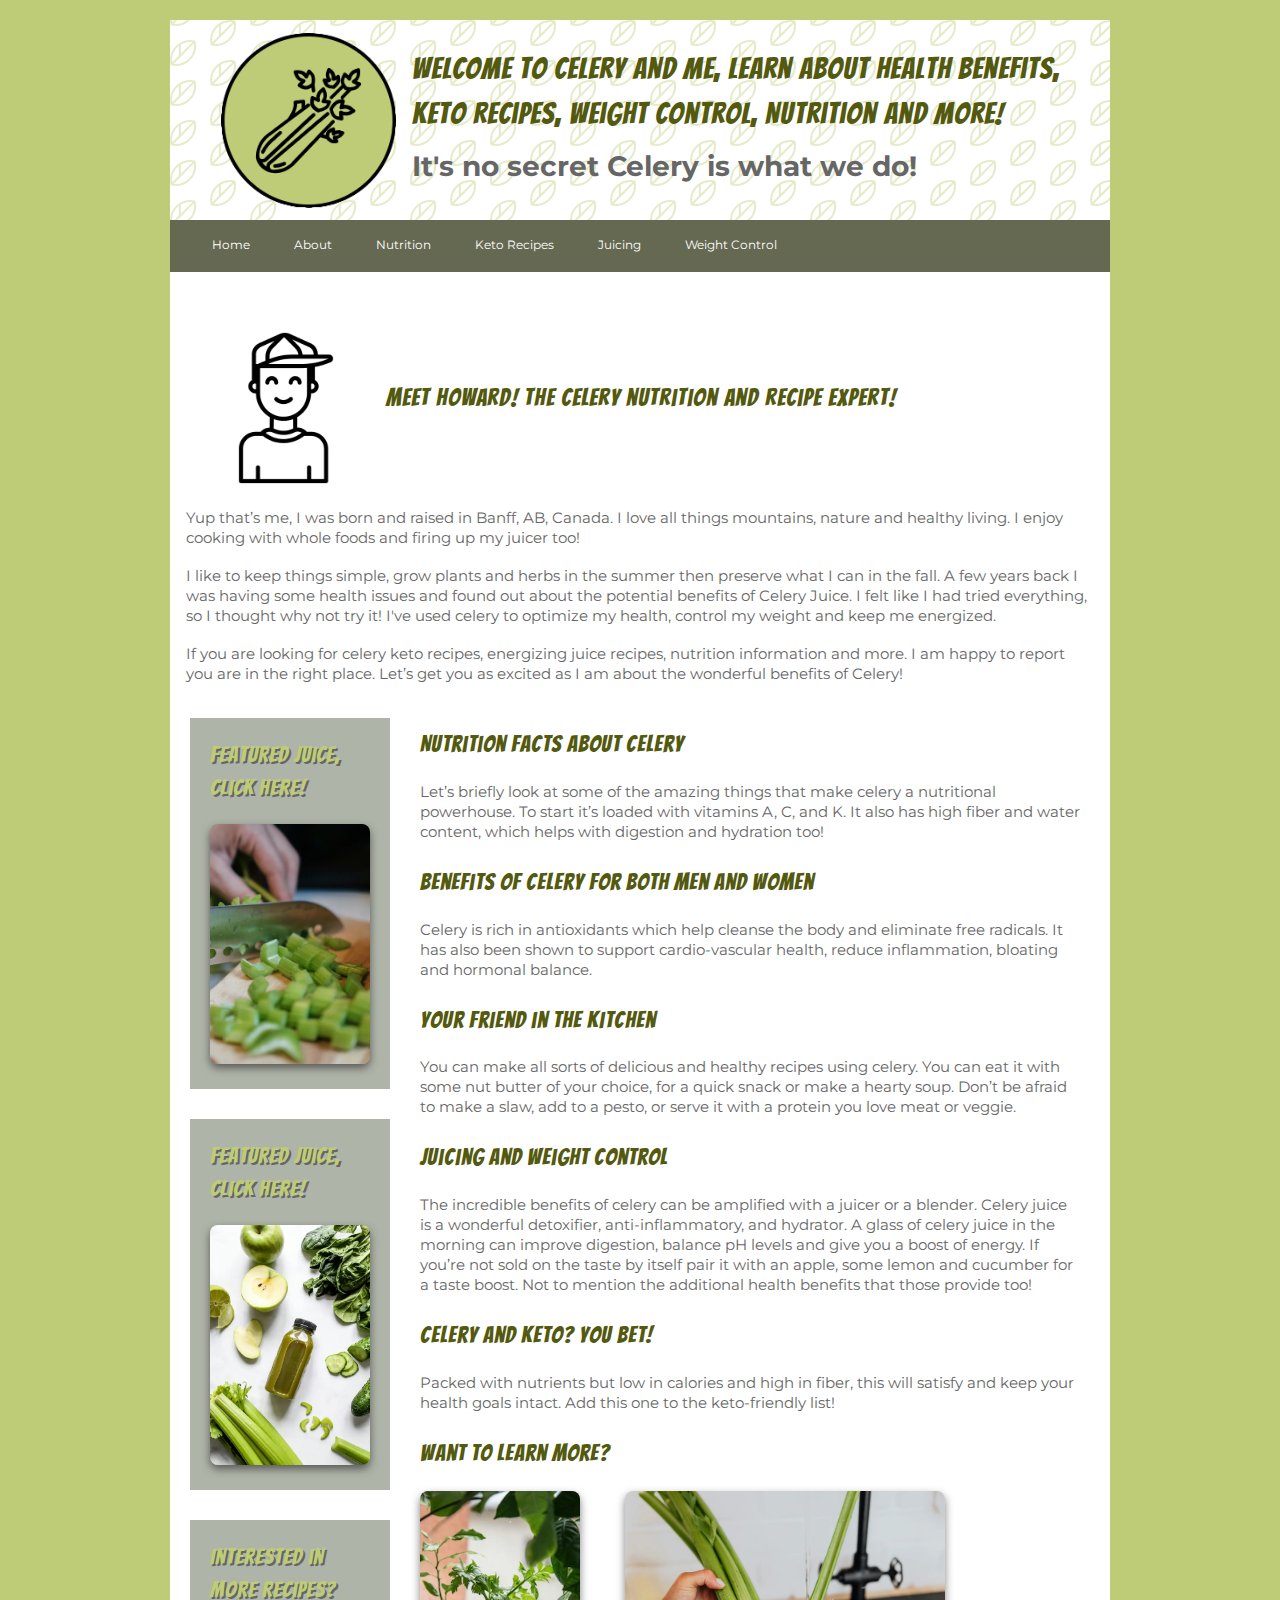
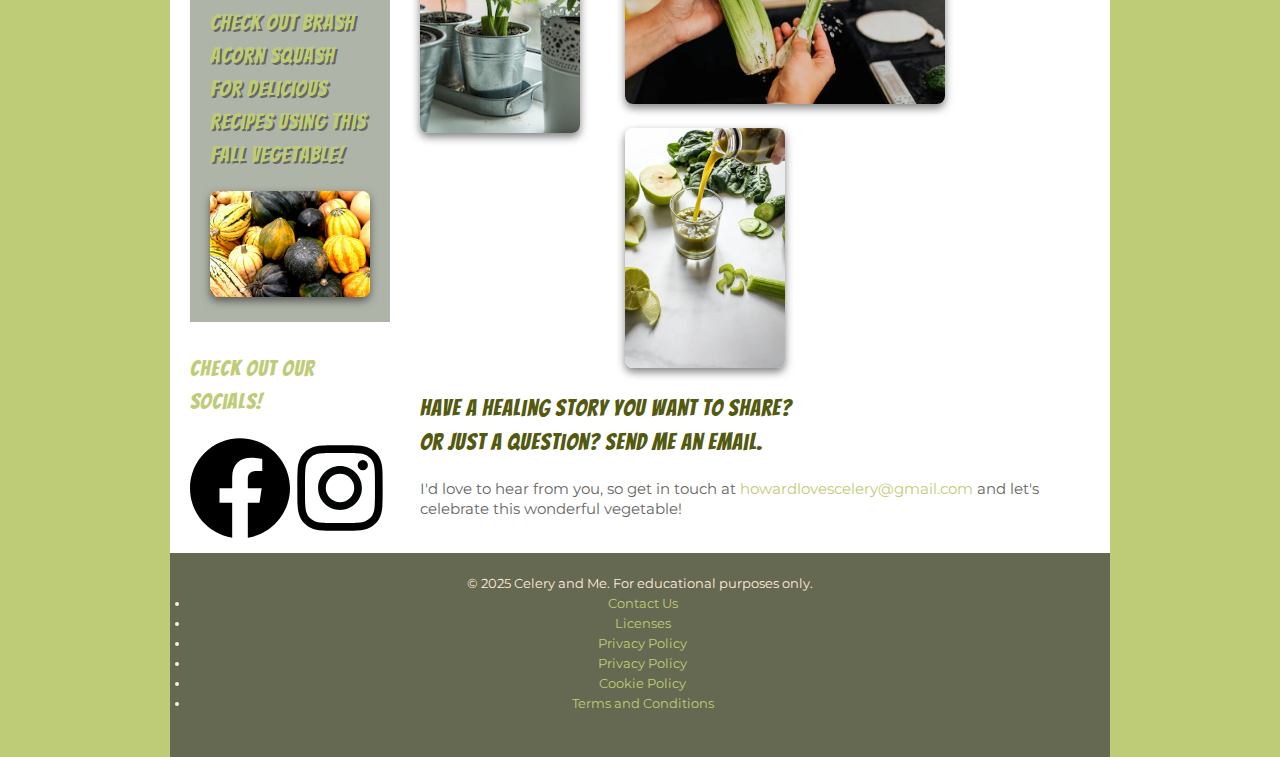
==== index.html @ c222b0a4 "updated privacy, cookie and terms policies" ====
<!DOCTYPE html>
<html lang="en">
  <head>
    <meta charset="UTF-8">
    <meta name="viewport" content="width=device-width, initial-scale=1.0">
    <title>Celery and Me - Health Benefits, Keto Recipes, Weight Control, Nutritition and More</title>
    <!-- link to google search console verfication -->
    <meta name="google-site-verification" content="mLvdOTlqbruNmVjnmUPWeZPAK6n_Gsz3cNcRURx8tkw">
    <!-- google analytics  -->
    <!-- Google tag (gtag.js) -->
    <script async src="https://www.googletagmanager.com/gtag/js?id=G-TY1NNZBSHY"></script>
    <script>
      window.dataLayer = window.dataLayer || [];
      function gtag(){dataLayer.push(arguments);}
      gtag('js', new Date());

      gtag('config', 'G-TY1NNZBSHY');
    </script>
    <!-- meta name description -->
    <meta name="description" content="This fun website is about all things celery, keto, weight control, food recipes, juice recipes and healing blog style stories. Time to be excited about celery and this beneficial vegetable.">
    <!-- meta name keywords -->
    <meta name="keywords" content="celery, keto, nutrition, men health, women health, weight, body, active, juicing, healthy, natural, exercise, local, fresh, healing, vegetable">
    <!-- link style sheets -->
    <link rel="stylesheet" href="css/styles.css" type="text/css" media="screen">
    <link rel="stylesheet" type="text/css" href="css/print.css" media="print">
    <!--[if IE]><script src="http://html5shiv.googlecode.com/svn/trunk/html5.js"></script><![endif]-->
    <link href='https://fonts.googleapis.com/css?family=Bangers' rel='stylesheet' type='text/css'>
    <link href='https://fonts.googleapis.com/css?family=Montserrat' rel='stylesheet' type='text/css'>
    
  </head>
  <body>
    <!-- #wrapper -->
    <div id="wrapper">
      <!-- header -->
      <header> 
        <img src="images/celery-and-me-logo.png" alt="a bunched stalk of celery graphic">
        <div>
          <h1>Welcome to Celery and Me, learn about Health Benefits, <br>Keto Recipes, Weight Control, Nutrition and More!</h1>
          <!-- catch phrase -->
          <p class="catch-phrase"><strong>It's no secret Celery is what we do!</strong></p>
        </div>
      </header>
      <!-- end of header -->
      <!-- top nav -->
      <nav>
        <div class="menu">
          <ul>
            <li><a href="#">Home</a></li>
            <li><a href="#">About</a></li>
            <li><a href="#">Nutrition</a></li>
            <li><a href="#">Keto Recipes</a></li>
            <li><a href="#">Juicing</a></li>
            <li><a href="#">Weight Control</a></li>
          </ul>
        </div>
      </nav>
      <!-- end of top nav -->
      <!-- #main content and sidebar area -->
      <section id="main">
        <div class="about-me flex-container">
          <img src="images/who-is-howard.png" alt="a-cartoon-sketch-of-our-nature-loving-website-owner" width="200">
          <h3 class="howard-font">Meet Howard! The celery nutrition and recipe expert!</h3>
          <p>Yup that’s me, I was born and raised in Banff, AB, Canada. I love all things mountains, nature and healthy living. I enjoy cooking with whole foods and firing up my juicer too!</p>
          <p>I like to keep things simple, grow plants and herbs in the summer then preserve what I can in the fall. A few years back I was having some health issues and found out about the potential benefits of Celery Juice. I felt like I had tried everything, so I thought why not try it! I've used celery to optimize my health, control my weight and keep me energized.</p>
          <p>If you are looking for celery keto recipes, energizing juice recipes, nutrition information and more. I am happy to report you are in the right place. Let’s get you as excited as I am about the wonderful benefits of Celery!</p>
        </div>
        <!-- sidebar -->
        <aside id="sidebar">
          <div class="asidebox">
            <h3 class="featured">Featured Juice, Click Here!</h3>
            <img src="images/chopping-celery-with-chef-knife.webp" alt="celery being chopped for a cooking or juicing recipe" width="160">
          </div>
          <div class="asidebox">
            <h3 class="featured">Featured Juice, Click Here!</h3>
            <img src="images/fresh-juicing-bottle.webp" alt="a-fresh-healthy-nutritous-green-juice" width="160">
          </div>
          <div class="asidebox">
            <h3 class="featured">Interested in more recipes?<a href="https://acorn-squash-recipes.netlify.app/">Check out brash acorn squash for delicious recipes using this fall vegetable!</a></h3>
            <img src="images/brash-acorn-squash.webp" alt="a-fresh-healthy-nutritous-green-juice" width="160">
          </div>
          <div class="socials">
            <h3>Check out our Socials!</h3>
            <div class="flex-socials">
              <!-- facebook icon -->
              <a href="https://www.facebook.com/profile.php?id=61573640430363">
                <svg viewBox="0 0 512 512" xml:space="preserve" xmlns="http://www.w3.org/2000/svg" fill-rule="evenodd" clip-rule="evenodd" stroke-linejoin="round" stroke-miterlimit="2"><path d="M512 257.56c0-141.39-114.61-256-256-256S0 116.17 0 257.56c0 127.77 93.62 233.68 216 252.89v-178.9h-65v-74h65v-56.4c0-64.15 38.22-99.6 96.7-99.6 28 0 57.3 5 57.3 5v63h-32.28c-31.8 0-41.72 19.74-41.72 39.98v48.03h71l-11.35 74H296v178.89c122.39-19.21 216-125.12 216-252.9" fill-rule="nonzero"/></svg>
              </a>
              <!-- instagram icon -->
              <a href="https://www.instagram.com/celery_and_me/">
                <svg xmlns="http://www.w3.org/2000/svg" xml:space="preserve" fill-rule="evenodd" stroke-linejoin="round" stroke-miterlimit="2" clip-rule="evenodd" viewBox="0 0 600 600"><g fill-rule="nonzero"><path d="M300 44c-69.53 0-78.25.3-105.55 1.55-27.25 1.24-45.85 5.57-62.14 11.89-16.83 6.54-31.1 15.3-45.35 29.53s-22.98 28.51-29.52 45.34c-6.33 16.3-10.67 34.9-11.9 62.14C44.3 221.75 44 230.47 44 300s.3 78.25 1.54 105.55c1.24 27.25 5.57 45.85 11.9 62.14 6.54 16.83 15.3 31.1 29.52 45.35s28.52 22.98 45.35 29.52c16.29 6.33 34.9 10.67 62.14 11.9C221.75 555.7 230.47 556 300 556s78.25-.3 105.55-1.54c27.24-1.24 45.85-5.57 62.14-11.9 16.83-6.54 31.1-15.3 45.34-29.52s22.99-28.52 29.53-45.35c6.32-16.29 10.65-34.9 11.9-62.14C555.7 378.25 556 369.53 556 300s-.3-78.25-1.54-105.55c-1.25-27.24-5.58-45.85-11.9-62.14-6.54-16.83-15.3-31.1-29.53-45.34s-28.51-22.99-45.34-29.51c-16.3-6.35-34.9-10.7-62.14-11.92C378.25 44.3 369.53 44 300 44m0 46.14c68.36 0 76.45.25 103.45 1.48 24.95 1.14 38.51 5.3 47.53 8.81 11.94 4.65 20.48 10.2 29.43 19.16 8.97 8.95 14.51 17.48 19.16 29.43 3.5 9.02 7.67 22.58 8.8 47.53 1.24 27 1.5 35.1 1.5 103.45s-.26 76.45-1.5 103.45c-1.13 24.96-5.3 38.51-8.8 47.53-4.65 11.95-10.2 20.48-19.16 29.44-8.95 8.96-17.48 14.5-29.43 19.15-9.02 3.5-22.58 7.67-47.53 8.81-27 1.23-35.1 1.5-103.45 1.5s-76.46-.27-103.45-1.5c-24.96-1.14-38.51-5.3-47.54-8.8-11.94-4.65-20.47-10.2-29.43-19.16s-14.5-17.48-19.15-29.44c-3.5-9.02-7.67-22.57-8.81-47.53-1.23-27-1.5-35.09-1.5-103.45s.27-76.45 1.5-103.45c1.14-24.95 5.3-38.51 8.8-47.53 4.65-11.94 10.2-20.48 19.16-29.43 8.96-8.97 17.48-14.51 29.44-19.16 9.02-3.5 22.57-7.67 47.53-8.8 27-1.24 35.09-1.5 103.45-1.5"/><path fill="#030404" d="M300 385.33a85.33 85.33 0 1 1 0-170.66 85.33 85.33 0 0 1 0 170.66m0-216.78c-72.6 0-131.46 58.84-131.46 131.45S227.4 431.46 300 431.46 431.47 372.6 431.47 300s-58.85-131.45-131.46-131.45m167.37-5.2a30.72 30.72 0 1 1-61.44 0 30.72 30.72 0 0 1 61.44 0"/></g></svg>
              </a>
            </div>
            
          </div>
        </aside>
        <!-- end of sidebar1 -->
        <!-- #content -->
        <section id="content">
          <!-- <h1>Welcome to Celery and Me, learn about Health Benefits, Keto Recipes, Weight Control, Nutritition and More!</h1> -->
          <article>
            <h2>Nutrition Facts About Celery </h2>
            <p>Let’s briefly look at some of the amazing things that make celery a nutritional powerhouse. To start it’s loaded with vitamins A, C, and K. It also has high fiber and water content, which helps with digestion and hydration too!</p>
          </article>
          <article>
            <h2>Benefits of Celery for both Men and Women</h2>
            <p>Celery is rich in antioxidants which help cleanse the body and eliminate free radicals. It has also been shown to support cardio-vascular health, reduce inflammation, bloating and hormonal balance.</p>
          </article>
          <article>
            <h2>Your Friend in The Kitchen</h2>
            <p>You can make all sorts of delicious and healthy recipes using celery. You can eat it with some nut butter of your choice, for a quick snack or make a hearty soup. Don’t be afraid to make a slaw, add to a pesto, or serve it with a protein you love meat or veggie.</p>
          </article>
          <article>
            <h2>Juicing and Weight Control</h2>
            <p>The incredible benefits of celery can be amplified with a juicer or a blender. Celery juice is a wonderful detoxifier, anti-inflammatory, and hydrator. A glass of celery juice in the morning can improve digestion, balance pH levels and give you a boost of energy. If you’re not sold on the taste by itself pair it with an apple, some lemon and cucumber for a taste boost. Not to mention the additional health benefits that those provide too!</p>
          </article>
          <article>
            <h2>Celery and Keto? You bet!</h2>
            <p>Packed with nutrients but low in calories and high in fiber, this will satisfy and keep your health goals intact. Add this one to the keto-friendly list!</p>
          </article>
          <article>
          <h2>Want to learn more?</h2>
            <div class="picture-container">
              <a href="#">
              <img src="images/celery-growing-silver-pot-resized.webp" alt="a-small-celery-stalk-growing-from-a-silver-pot" class="smallbutton" width="160">
              </a>
              <a href="#">
              <img src="images/water-washing-celery-stalks.webp" alt="a-fresh-celery-stalk-being-washed-under-water" class="smallbutton" width="320">
              </a>
              <a href="#">
              <img src="images/pouring-green-glass-juice.webp" alt="a-delicious-nutritive-juice-from-a-juicer-or-blender" class="smallbuttonlast" width="160">
            </a>
            </div>
          </article>
          <article>
          <h2>Have a healing story you want to share? <br> Or just a question? Send me an email.</h2>
          <p>I'd love to hear from you, so get in touch at <a href="mailto:howardlovescelery@gmail.com">howardlovescelery@gmail.com</a> and let's celebrate this wonderful vegetable!
          </article>
        </section>
        <!-- end of #content --> 
      </section>
      <!-- end of #main content and sidebar-->
      <!-- footer -->
      <footer>
        <section id="footer-area">
          &copy; 2025 Celery and Me. For educational purposes only.
          <ul>
            <li><a href="mailto:howardlovescelery@gmail.com">Contact Us</a></li>
            <li><a href="#">Licenses</a></li>
            <li><a href="https://www.iubenda.com/privacy-policy/27221698" class="iubenda-white iubenda-noiframe iubenda-embed iubenda-noiframe " title="Privacy Policy ">Privacy Policy</a><script type="text/javascript">(function (w,d) {var loader = function () {var s = d.createElement("script"), tag = d.getElementsByTagName("script")[0]; s.src="https://cdn.iubenda.com/iubenda.js"; tag.parentNode.insertBefore(s,tag);}; if(w.addEventListener){w.addEventListener("load", loader, false);}else if(w.attachEvent){w.attachEvent("onload", loader);}else{w.onload = loader;}})(window, document);</script></li>
            <li><a href="https://www.iubenda.com/privacy-policy/27221698" class="iubenda-white iubenda-noiframe iubenda-embed iubenda-noiframe " title="Privacy Policy ">Privacy Policy</a><script type="text/javascript">(function (w,d) {var loader = function () {var s = d.createElement("script"), tag = d.getElementsByTagName("script")[0]; s.src="https://cdn.iubenda.com/iubenda.js"; tag.parentNode.insertBefore(s,tag);}; if(w.addEventListener){w.addEventListener("load", loader, false);}else if(w.attachEvent){w.attachEvent("onload", loader);}else{w.onload = loader;}})(window, document);</script></li>
            <li><a href="https://www.iubenda.com/privacy-policy/27221698/cookie-policy" class="iubenda-white iubenda-noiframe iubenda-embed iubenda-noiframe " title="Cookie Policy ">Cookie Policy</a><script type="text/javascript">(function (w,d) {var loader = function () {var s = d.createElement("script"), tag = d.getElementsByTagName("script")[0]; s.src="https://cdn.iubenda.com/iubenda.js"; tag.parentNode.insertBefore(s,tag);}; if(w.addEventListener){w.addEventListener("load", loader, false);}else if(w.attachEvent){w.attachEvent("onload", loader);}else{w.onload = loader;}})(window, document);</script></li>
            <li><a href="https://www.iubenda.com/terms-and-conditions/27221698" class="iubenda-white iubenda-noiframe iubenda-embed iubenda-noiframe " title="Terms and Conditions ">Terms and Conditions</a><script type="text/javascript">(function (w,d) {var loader = function () {var s = d.createElement("script"), tag = d.getElementsByTagName("script")[0]; s.src="https://cdn.iubenda.com/iubenda.js"; tag.parentNode.insertBefore(s,tag);}; if(w.addEventListener){w.addEventListener("load", loader, false);}else if(w.attachEvent){w.attachEvent("onload", loader);}else{w.onload = loader;}})(window, document);</script></li>
          </ul>
        </section>

      </footer>
      <!-- end of footer-area --> 
    </div>
    <!-- #wrapper --> 
  </body>
</html>
---- css/styles.css ----
/* Created by http://freehtml5templates.com */

/* CSS HEX */

:root {
	--seasalt: #F8F9FAff;
	--ebony: #666951ff;
	--dark-moss-green: #53590Eff;
	--citron: #BFCC77ff;
	--ash-gray: #AFB4A9ff;
}

/* reset */
* {
margin: 0;
padding: 0;
}

/* render html5 elements as block */
header, footer, section, aside, nav, article {
display: block;
}

body {
line-height: 1;
/* background: #c1d6cc url(images/celery-background.webp) fixed bottom center no-repeat; */
background-color: var(--citron);
font-family: 'Montserrat', sans-serif;
color: #666;
font-size: 15px;
line-height: 20px;
}
	
/* layout */

#wrapper {
max-width: 940px;
margin: 0 auto;
margin-top: 20px;
}

.flex-container {
	display: flex;
	flex-flow: wrap;
	align-items: center;
	padding: 1rem;
}

nav {
width: 940px;
height: 52px;
margin: 0 auto;
background: var(--ebony);
}

header {
width: 940px;
height: 200px;
margin: 0 auto;
/* background: #fff url(images/headerimg.jpg) no-repeat left top; */
background-color: #ffffff;
background-image: url("data:image/svg+xml,%3Csvg xmlns='http://www.w3.org/2000/svg' viewBox='0 0 80 40' width='80' height='40'%3E%3Cpath fill='%23bfcc77' fill-opacity='0.4' d='M0 40a19.96 19.96 0 0 1 5.9-14.11 20.17 20.17 0 0 1 19.44-5.2A20 20 0 0 1 20.2 40H0zM65.32.75A20.02 20.02 0 0 1 40.8 25.26 20.02 20.02 0 0 1 65.32.76zM.07 0h20.1l-.08.07A20.02 20.02 0 0 1 .75 5.25 20.08 20.08 0 0 1 .07 0zm1.94 40h2.53l4.26-4.24v-9.78A17.96 17.96 0 0 0 2 40zm5.38 0h9.8a17.98 17.98 0 0 0 6.67-16.42L7.4 40zm3.43-15.42v9.17l11.62-11.59c-3.97-.5-8.08.3-11.62 2.42zm32.86-.78A18 18 0 0 0 63.85 3.63L43.68 23.8zm7.2-19.17v9.15L62.43 2.22c-3.96-.5-8.05.3-11.57 2.4zm-3.49 2.72c-4.1 4.1-5.81 9.69-5.13 15.03l6.61-6.6V6.02c-.51.41-1 .85-1.48 1.33zM17.18 0H7.42L3.64 3.78A18 18 0 0 0 17.18 0zM2.08 0c-.01.8.04 1.58.14 2.37L4.59 0H2.07z'%3E%3C/path%3E%3C/svg%3E");
}

#main {
width: 940px;
margin: 0 auto;
padding-top: 20px;
background: #FFF;
overflow: hidden;
}

#content {
float: left;
width: 660px;
margin: 10px 30px 10px 30px;
}

#sidebar {
float: left;
padding-left: 20px;
width: 200px;
}

.picture-container {
	width: 660px;
}

footer {
width: 900px;
margin: 0 auto;
padding: 20px;
clear: both;
background: var(--ebony);
color: #ffebdc;
font-size: 13px;
text-align: center;
}

/* basics */

h1,h2,h3,h4,h5,h6 {
font-weight: normal;
clear: both;
color: #da92aa;
}

a:link, a:visited {
color:var(--citron);
text-decoration: none;
}

a:hover, a:active {
color: #009898;
text-decoration: underline;
}

p {
margin-bottom: 18px;
}

li {
padding-left: 5px;
}

/* nav */

nav .menu {
font-size: 12px;
font-weight: normal;
}

nav .menu ul {
margin: 0;
padding: 17px 0 0 20px;
list-style: none;
line-height: normal;
}

nav .menu li {
display: block;
float: left;
}

nav .menu a {
display: block;
float: left;
margin-right: 5px;
padding: 0px 17px;
text-decoration: none;
color: #fff;
}

nav .menu a:hover {
text-decoration: underline;
}

img {
	border-radius: 8px;
	box-shadow: 0 4px 8px 0 rgba(0, 0, 0, 0.5);
}

/** HEADER */

header {
	display: flex;
	justify-content: center;
	align-items: center;
	gap: 1rem;
}

header img {
	width: 175px;
	height: 175px;
	box-shadow: none;
}

/** ARTICLES **/

article {
margin: 0;
}

article img {
border: none;
}

.about-me img {
	box-shadow: none;
}

#content p, ul, ol, hr {
margin-bottom: 24px;
}

#content ul ul, ol ol, ul ol, ol ul {
margin-bottom: 0;
}

#content h1, h2, h3, h4, h5, h6, header h1 {
color: var(--dark-moss-green);
margin: 0 0 20px 0;
line-height: 1.5em;
font-family: 'Bangers', cursive;
letter-spacing: 1px;
}

/* #content h1,
header h1 {
	font-size: 30px;	
} */

.catch-phrase {
	font-size: 28px;
}

#content .smallbutton {
	float: left;
	margin-right: 45px;
	margin-bottom: 24px;
}

#content .smallbuttonlast {
	float: left;
	margin-right: 0;
	margin-bottom: 24px;
}

.howard-font {
	font-size: 24px;
}
/* sidebar and footer widget blocks */

.asidebox {
width: 160px;
background: var(--ash-gray);
padding: 20px;
margin-bottom: 30px;
font-size: 13px;
}

aside h3 {
font-size: 22px;
margin-bottom: 20px;
color: var(--citron);
}

.featured {
	text-shadow: 2px 2px #666;
}

.socials svg {
	width: 100px;
}

.socials svg:hover {
	fill: var(--citron);
}

.flex-socials {
	display: flex;
}
---- css/print.css ----
body { 
  color : #000000; 
  background : #ffffff; 
  font-family : "Times New Roman", Times, serif;
  font-size : 12pt; 
}

a { 
  text-decoration : underline; 
  color : #0000ff; 
}

a:link:after, a:visited:after {
content: " (" attr(href) ") ";
font-size: 70%;
}

nav, sidebar, footer, header, aside { 
  display : none; 
}
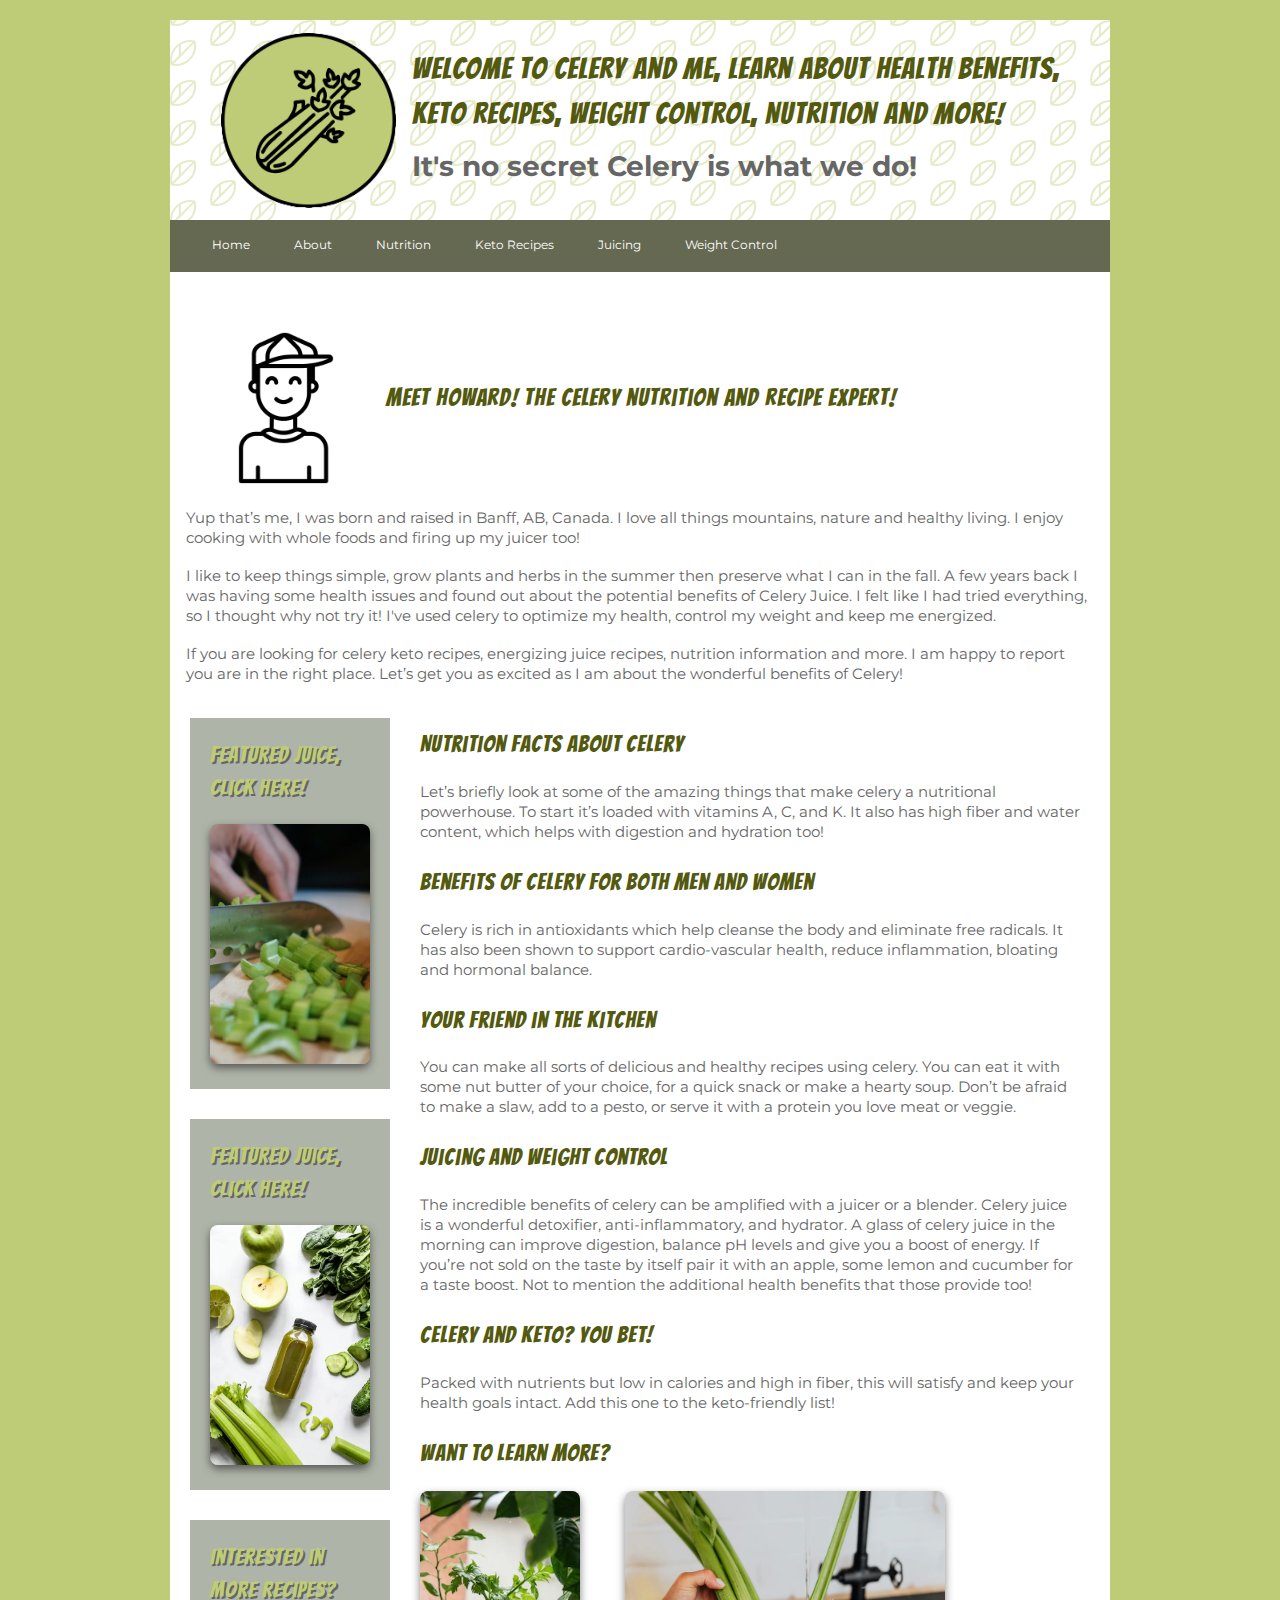
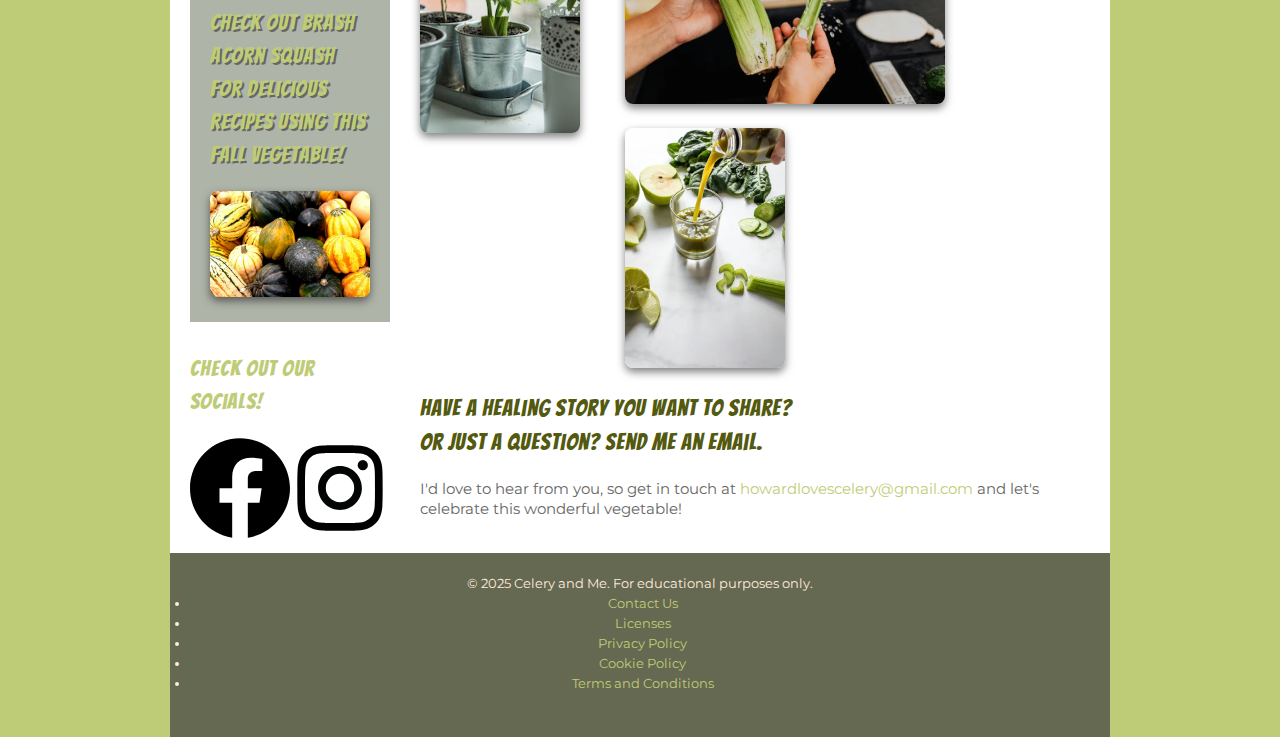
==== commit d821609f: "removed extra privacy policy" ====
--- a/index.html
+++ b/index.html
@@ -147,7 +147,6 @@
             <li><a href="mailto:howardlovescelery@gmail.com">Contact Us</a></li>
             <li><a href="#">Licenses</a></li>
             <li><a href="https://www.iubenda.com/privacy-policy/27221698" class="iubenda-white iubenda-noiframe iubenda-embed iubenda-noiframe " title="Privacy Policy ">Privacy Policy</a><script type="text/javascript">(function (w,d) {var loader = function () {var s = d.createElement("script"), tag = d.getElementsByTagName("script")[0]; s.src="https://cdn.iubenda.com/iubenda.js"; tag.parentNode.insertBefore(s,tag);}; if(w.addEventListener){w.addEventListener("load", loader, false);}else if(w.attachEvent){w.attachEvent("onload", loader);}else{w.onload = loader;}})(window, document);</script></li>
-            <li><a href="https://www.iubenda.com/privacy-policy/27221698" class="iubenda-white iubenda-noiframe iubenda-embed iubenda-noiframe " title="Privacy Policy ">Privacy Policy</a><script type="text/javascript">(function (w,d) {var loader = function () {var s = d.createElement("script"), tag = d.getElementsByTagName("script")[0]; s.src="https://cdn.iubenda.com/iubenda.js"; tag.parentNode.insertBefore(s,tag);}; if(w.addEventListener){w.addEventListener("load", loader, false);}else if(w.attachEvent){w.attachEvent("onload", loader);}else{w.onload = loader;}})(window, document);</script></li>
             <li><a href="https://www.iubenda.com/privacy-policy/27221698/cookie-policy" class="iubenda-white iubenda-noiframe iubenda-embed iubenda-noiframe " title="Cookie Policy ">Cookie Policy</a><script type="text/javascript">(function (w,d) {var loader = function () {var s = d.createElement("script"), tag = d.getElementsByTagName("script")[0]; s.src="https://cdn.iubenda.com/iubenda.js"; tag.parentNode.insertBefore(s,tag);}; if(w.addEventListener){w.addEventListener("load", loader, false);}else if(w.attachEvent){w.attachEvent("onload", loader);}else{w.onload = loader;}})(window, document);</script></li>
             <li><a href="https://www.iubenda.com/terms-and-conditions/27221698" class="iubenda-white iubenda-noiframe iubenda-embed iubenda-noiframe " title="Terms and Conditions ">Terms and Conditions</a><script type="text/javascript">(function (w,d) {var loader = function () {var s = d.createElement("script"), tag = d.getElementsByTagName("script")[0]; s.src="https://cdn.iubenda.com/iubenda.js"; tag.parentNode.insertBefore(s,tag);}; if(w.addEventListener){w.addEventListener("load", loader, false);}else if(w.attachEvent){w.attachEvent("onload", loader);}else{w.onload = loader;}})(window, document);</script></li>
           </ul>
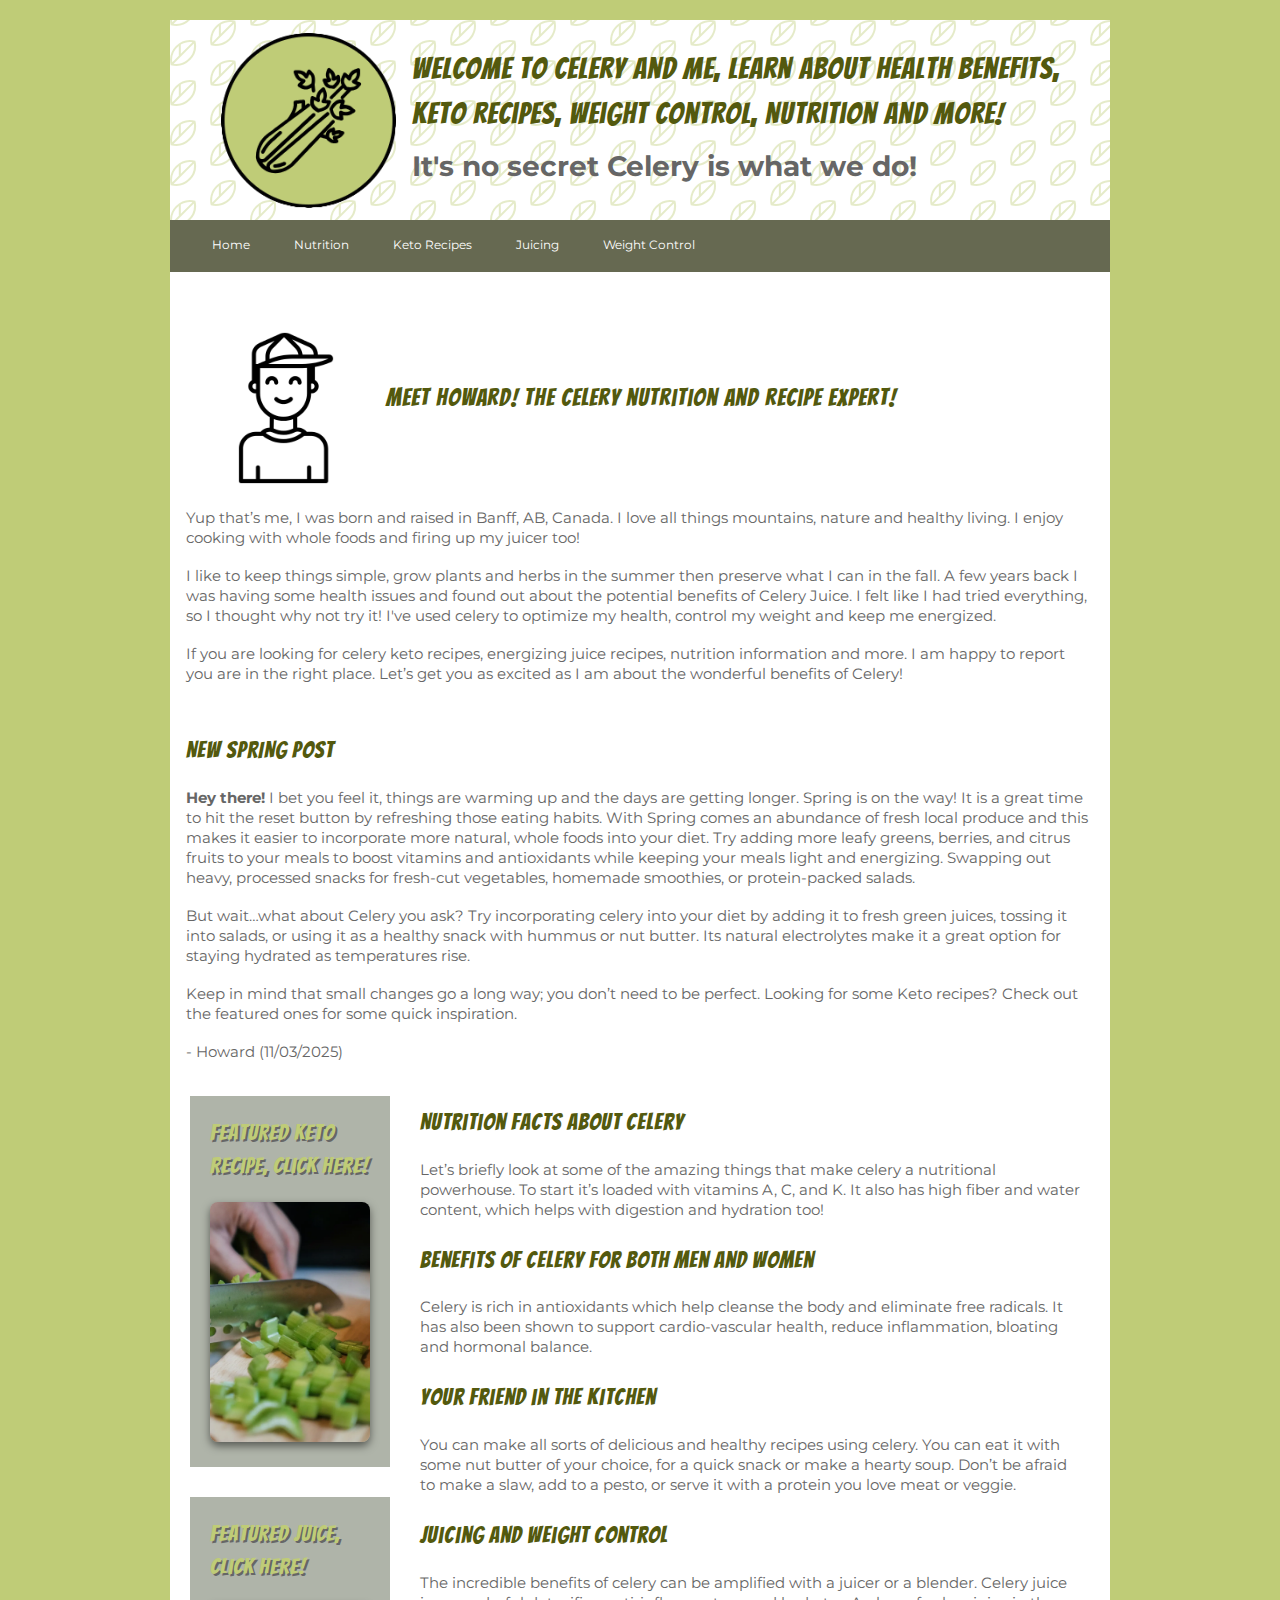
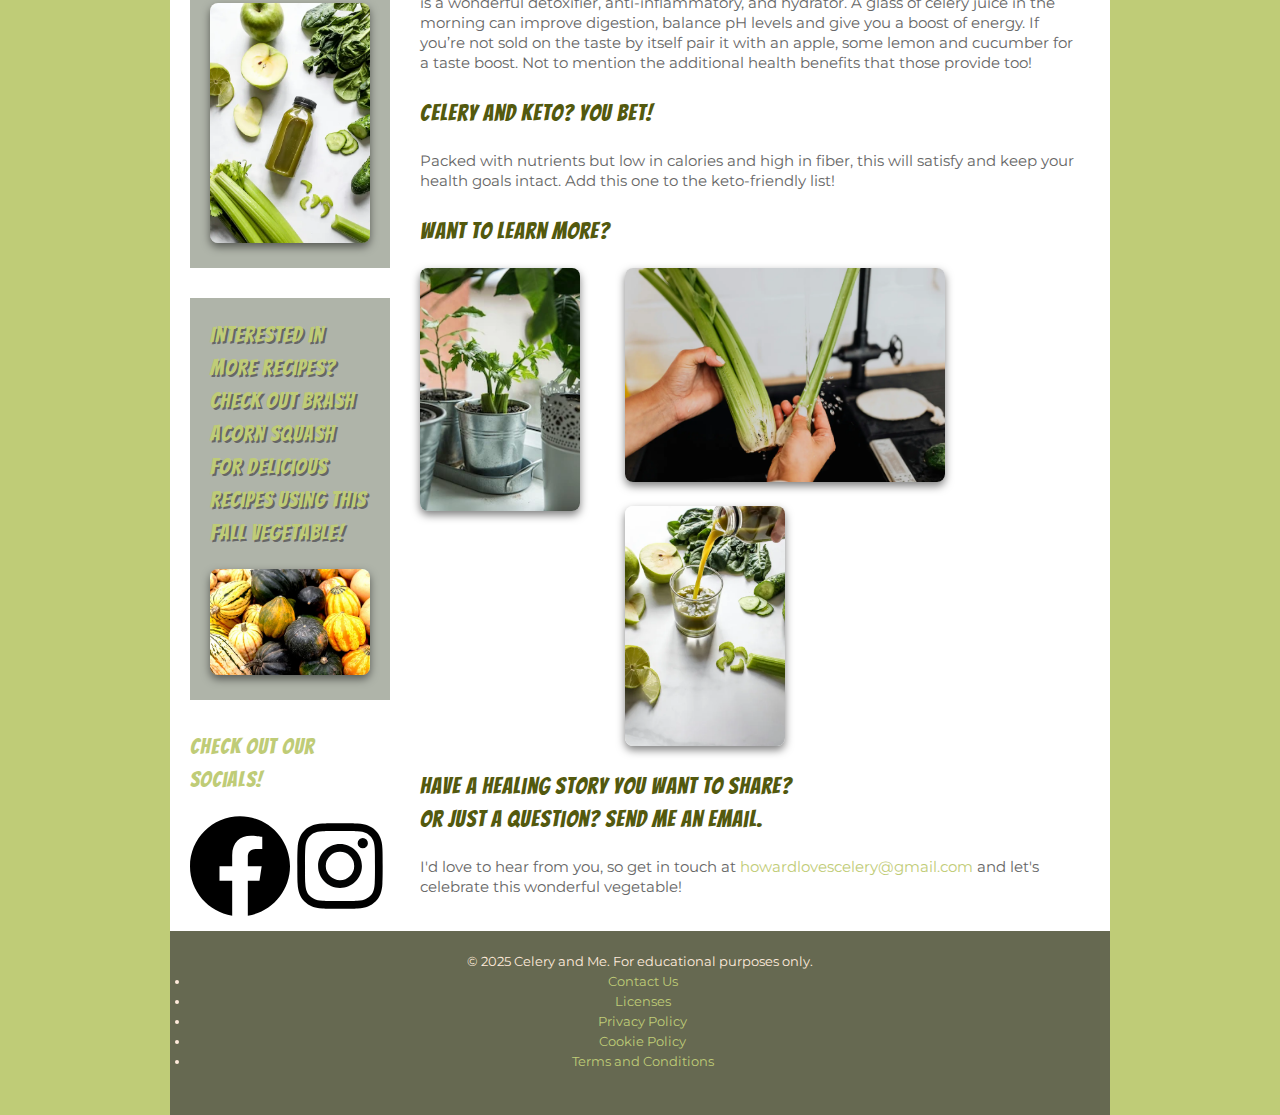
==== commit 1cf04e07: "content-refresh" ====
--- a/index.html
+++ b/index.html
@@ -45,12 +45,11 @@
       <nav>
         <div class="menu">
           <ul>
-            <li><a href="#">Home</a></li>
-            <li><a href="#">About</a></li>
-            <li><a href="#">Nutrition</a></li>
-            <li><a href="#">Keto Recipes</a></li>
-            <li><a href="#">Juicing</a></li>
-            <li><a href="#">Weight Control</a></li>
+            <li><a href="/index.html">Home</a></li>
+            <li><a href="/nutrition.html">Nutrition</a></li>
+            <li><a href="/keto-recipes.html">Keto Recipes</a></li>
+            <li><a href="/juicing-recipes.html">Juicing</a></li>
+            <li><a href="/weight-control.html">Weight Control</a></li>
           </ul>
         </div>
       </nav>
@@ -64,14 +63,27 @@
           <p>I like to keep things simple, grow plants and herbs in the summer then preserve what I can in the fall. A few years back I was having some health issues and found out about the potential benefits of Celery Juice. I felt like I had tried everything, so I thought why not try it! I've used celery to optimize my health, control my weight and keep me energized.</p>
           <p>If you are looking for celery keto recipes, energizing juice recipes, nutrition information and more. I am happy to report you are in the right place. Let’s get you as excited as I am about the wonderful benefits of Celery!</p>
         </div>
+
+        <!-- New Post -->
+        <div class="post flex-container">
+            <h2>NEW SPRING POST</h2>
+
+            <p><strong>Hey there!</strong> I bet you feel it, things are warming up and the days are getting longer. Spring is on the way! It is a great time to hit the reset button by refreshing those eating habits. With Spring comes an abundance of fresh local produce and this makes it easier to incorporate more natural, whole foods into your diet. Try adding more leafy greens, berries, and citrus fruits to your meals to boost vitamins and antioxidants while keeping your meals light and energizing. Swapping out heavy, processed snacks for fresh-cut vegetables, homemade smoothies, or protein-packed salads.</p>
+
+            <p>But wait…what about Celery you ask? Try incorporating celery into your diet by adding it to fresh green juices, tossing it into salads, or using it as a healthy snack with hummus or nut butter. Its natural electrolytes make it a great option for staying hydrated as temperatures rise.</p>
+
+            <p>Keep in mind that small changes go a long way; you don’t need to be perfect. Looking for some Keto recipes? Check out the featured ones for some quick inspiration.</p>
+
+            <p>- Howard (11/03/2025)</p>
+        </div>
         <!-- sidebar -->
         <aside id="sidebar">
           <div class="asidebox">
-            <h3 class="featured">Featured Juice, Click Here!</h3>
+            <h3 class="featured"><a href="/keto-recipes.html">Featured Keto Recipe, Click Here!</a></h3>
             <img src="images/chopping-celery-with-chef-knife.webp" alt="celery being chopped for a cooking or juicing recipe" width="160">
           </div>
           <div class="asidebox">
-            <h3 class="featured">Featured Juice, Click Here!</h3>
+            <h3 class="featured"><a href="/juicing-recipes.html">Featured Juice, Click Here!</a></h3>
             <img src="images/fresh-juicing-bottle.webp" alt="a-fresh-healthy-nutritous-green-juice" width="160">
           </div>
           <div class="asidebox">
--- a/css/styles.css
+++ b/css/styles.css
@@ -175,6 +175,9 @@
 	box-shadow: none;
 }
 
+/** POST **/
+
+
 /** ARTICLES **/
 
 article {
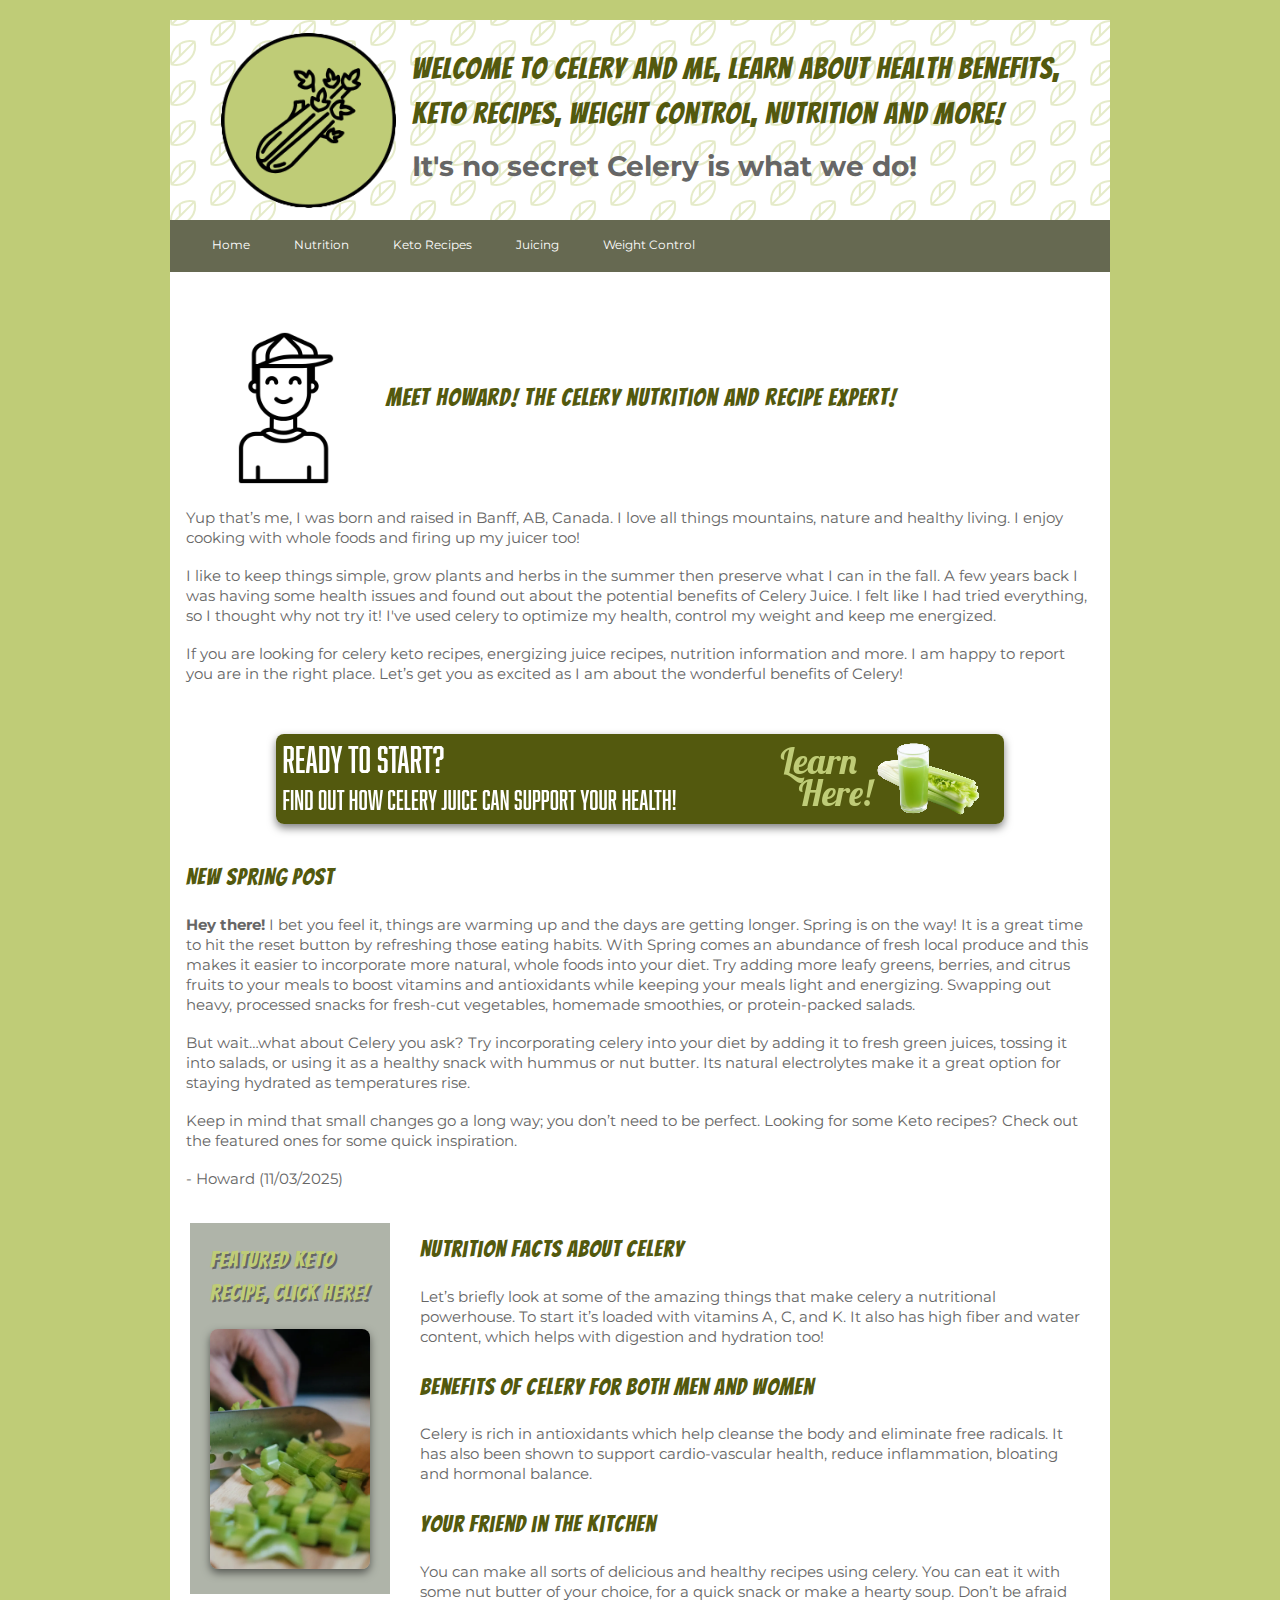
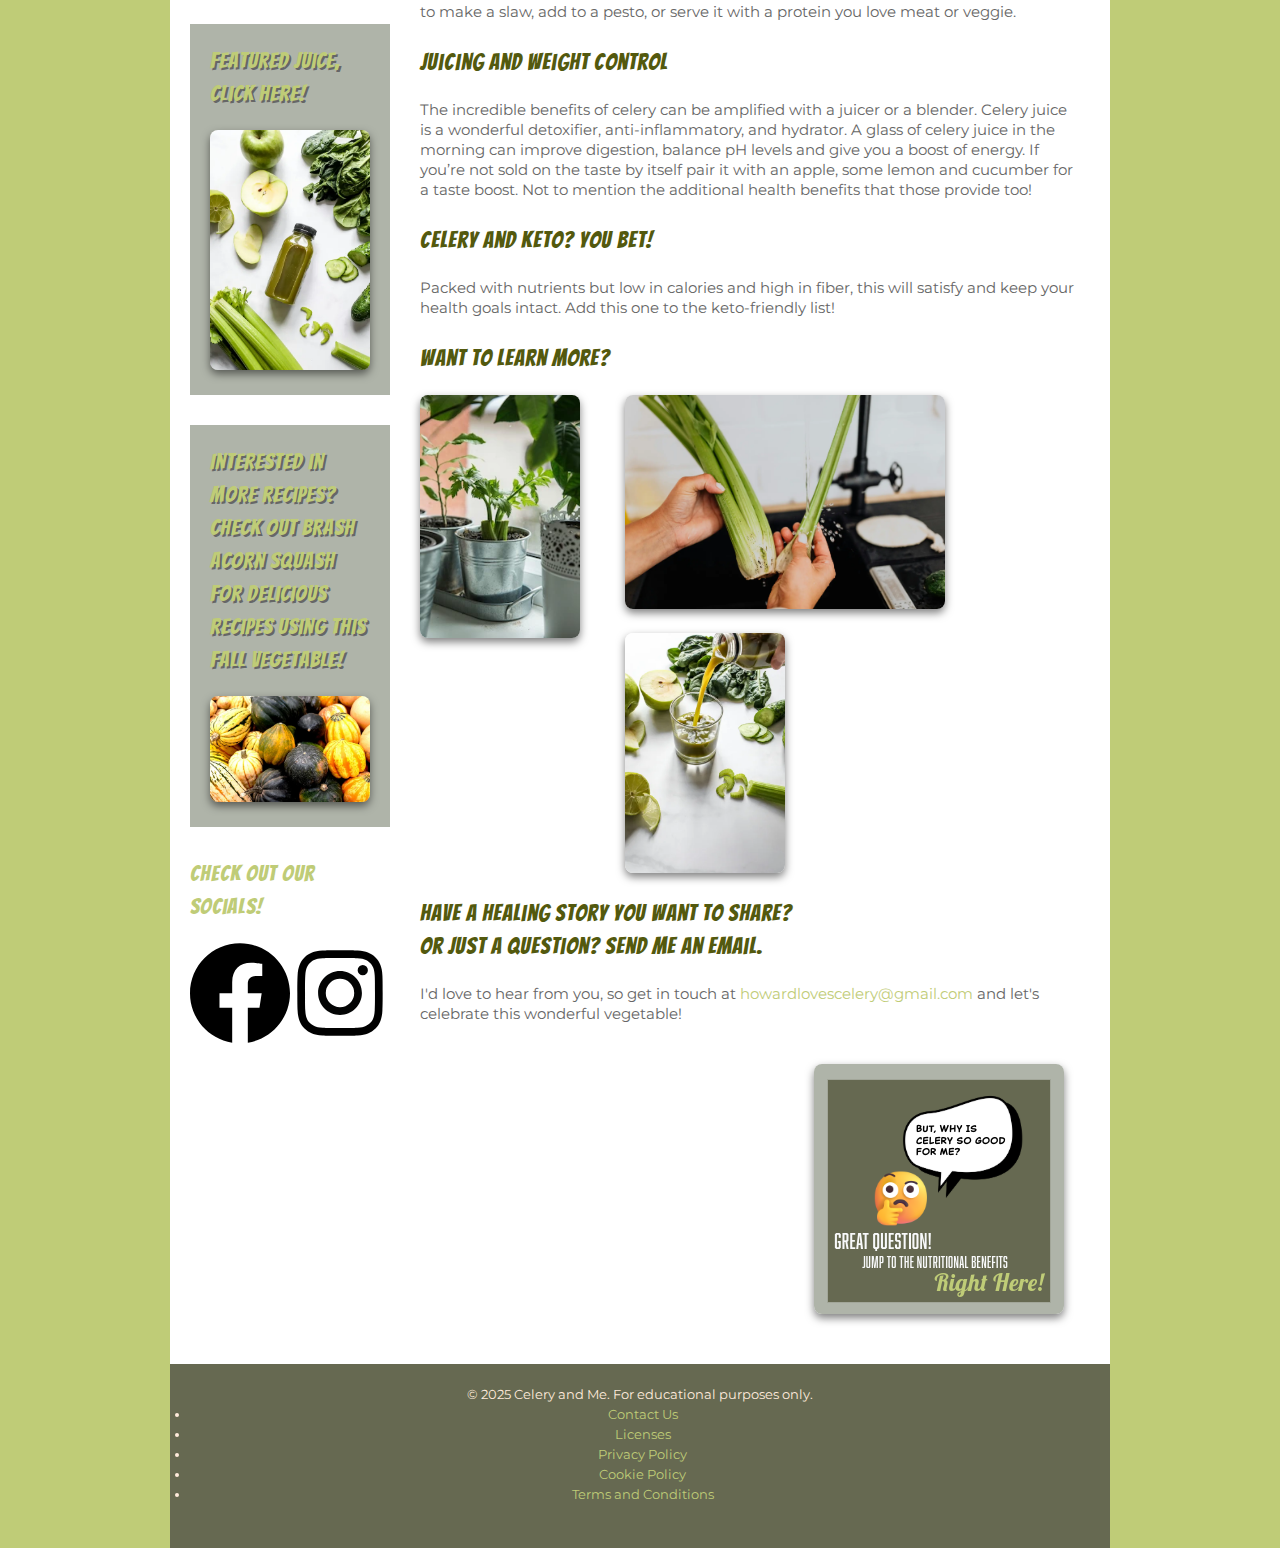
==== commit 55a140f6: "advertisements added" ====
--- a/index.html
+++ b/index.html
@@ -20,6 +20,20 @@
     <meta name="description" content="This fun website is about all things celery, keto, weight control, food recipes, juice recipes and healing blog style stories. Time to be excited about celery and this beneficial vegetable.">
     <!-- meta name keywords -->
     <meta name="keywords" content="celery, keto, nutrition, men health, women health, weight, body, active, juicing, healthy, natural, exercise, local, fresh, healing, vegetable">
+    <!-- JSON-LD markup generated by Google Structured Data Markup Helper. -->
+    <script type="application/ld+json">
+      {
+        "@context": "http://schema.org",
+        "@type": "Article",
+        "headline": "NEW SPRING POST",
+        "author": {
+          "@type": "Person",
+          "name": "Howard"
+        },
+        "datePublished": "2025-11-03",
+        "articleBody": "Hey there!</STRONG> I bet you feel it, things are warming up and the days are getting longer. Spring is on the way! It is a great time to hit the reset button by refreshing those eating habits. With Spring comes an abundance of fresh local produce and this makes it easier to incorporate more natural, whole foods into your diet. Try adding more leafy greens, berries, and citrus fruits to your meals to boost vitamins and antioxidants while keeping your meals light and energizing. Swapping out heavy, processed snacks for fresh-cut vegetables, homemade smoothies, or protein-packed salads.</P>\n\n            <P>But wait…what about Celery you ask? Try incorporating celery into your diet by adding it to fresh green juices, tossing it into salads, or using it as a healthy snack with hummus or nut butter. Its natural electrolytes make it a great option for staying hydrated as temperatures rise.</P>\n\n            <P>Keep in mind that small changes go a long way; you don’t need to be perfect. Looking for some Keto recipes? Check out the featured ones for some quick inspiration."
+      }
+    </script>
     <!-- link style sheets -->
     <link rel="stylesheet" href="css/styles.css" type="text/css" media="screen">
     <link rel="stylesheet" type="text/css" href="css/print.css" media="print">
@@ -63,6 +77,9 @@
           <p>I like to keep things simple, grow plants and herbs in the summer then preserve what I can in the fall. A few years back I was having some health issues and found out about the potential benefits of Celery Juice. I felt like I had tried everything, so I thought why not try it! I've used celery to optimize my health, control my weight and keep me energized.</p>
           <p>If you are looking for celery keto recipes, energizing juice recipes, nutrition information and more. I am happy to report you are in the right place. Let’s get you as excited as I am about the wonderful benefits of Celery!</p>
         </div>
+
+        <!-- leaderbaord advertisement -->
+        <div class="leaderboard-flex"><a href="https://celeryandme.netlify.app/juicing-recipes"><img src="images/leaderboard-banner.png" alt="This is a advert for the celery and me website"></a></div>
 
         <!-- New Post -->
         <div class="post flex-container">
@@ -140,13 +157,19 @@
               </a>
               <a href="#">
               <img src="images/pouring-green-glass-juice.webp" alt="a-delicious-nutritive-juice-from-a-juicer-or-blender" class="smallbuttonlast" width="160">
-            </a>
+             </a>
             </div>
           </article>
           <article>
           <h2>Have a healing story you want to share? <br> Or just a question? Send me an email.</h2>
           <p>I'd love to hear from you, so get in touch at <a href="mailto:howardlovescelery@gmail.com">howardlovescelery@gmail.com</a> and let's celebrate this wonderful vegetable!
           </article>
+          <!-- square advertisement -->
+          <div class="square-flex">
+            <a href="https://celeryandme.netlify.app/nutrition">
+              <img src="images/squarenote-advertisement.png" alt="a advertisement to learn more about nutritional benefits of celery" class="smallbuttonlast" width="250">
+             </a>
+          </div>
         </section>
         <!-- end of #content --> 
       </section>
--- a/css/styles.css
+++ b/css/styles.css
@@ -46,6 +46,20 @@
 	padding: 1rem;
 }
 
+.leaderboard-flex {
+	display: flex;
+	justify-content: center;
+	align-items: center;
+	padding: 1rem;
+}
+
+.square-flex {
+	display: flex;
+	justify-content: end;
+	align-items: center;
+	padding: 1rem;
+}
+
 nav {
 width: 940px;
 height: 52px;
@@ -175,8 +189,11 @@
 	box-shadow: none;
 }
 
-/** POST **/
-
+/** LEADERBOARD BANNER **/
+
+.leaderboard a {
+	justify-items: center;
+}
 
 /** ARTICLES **/
 
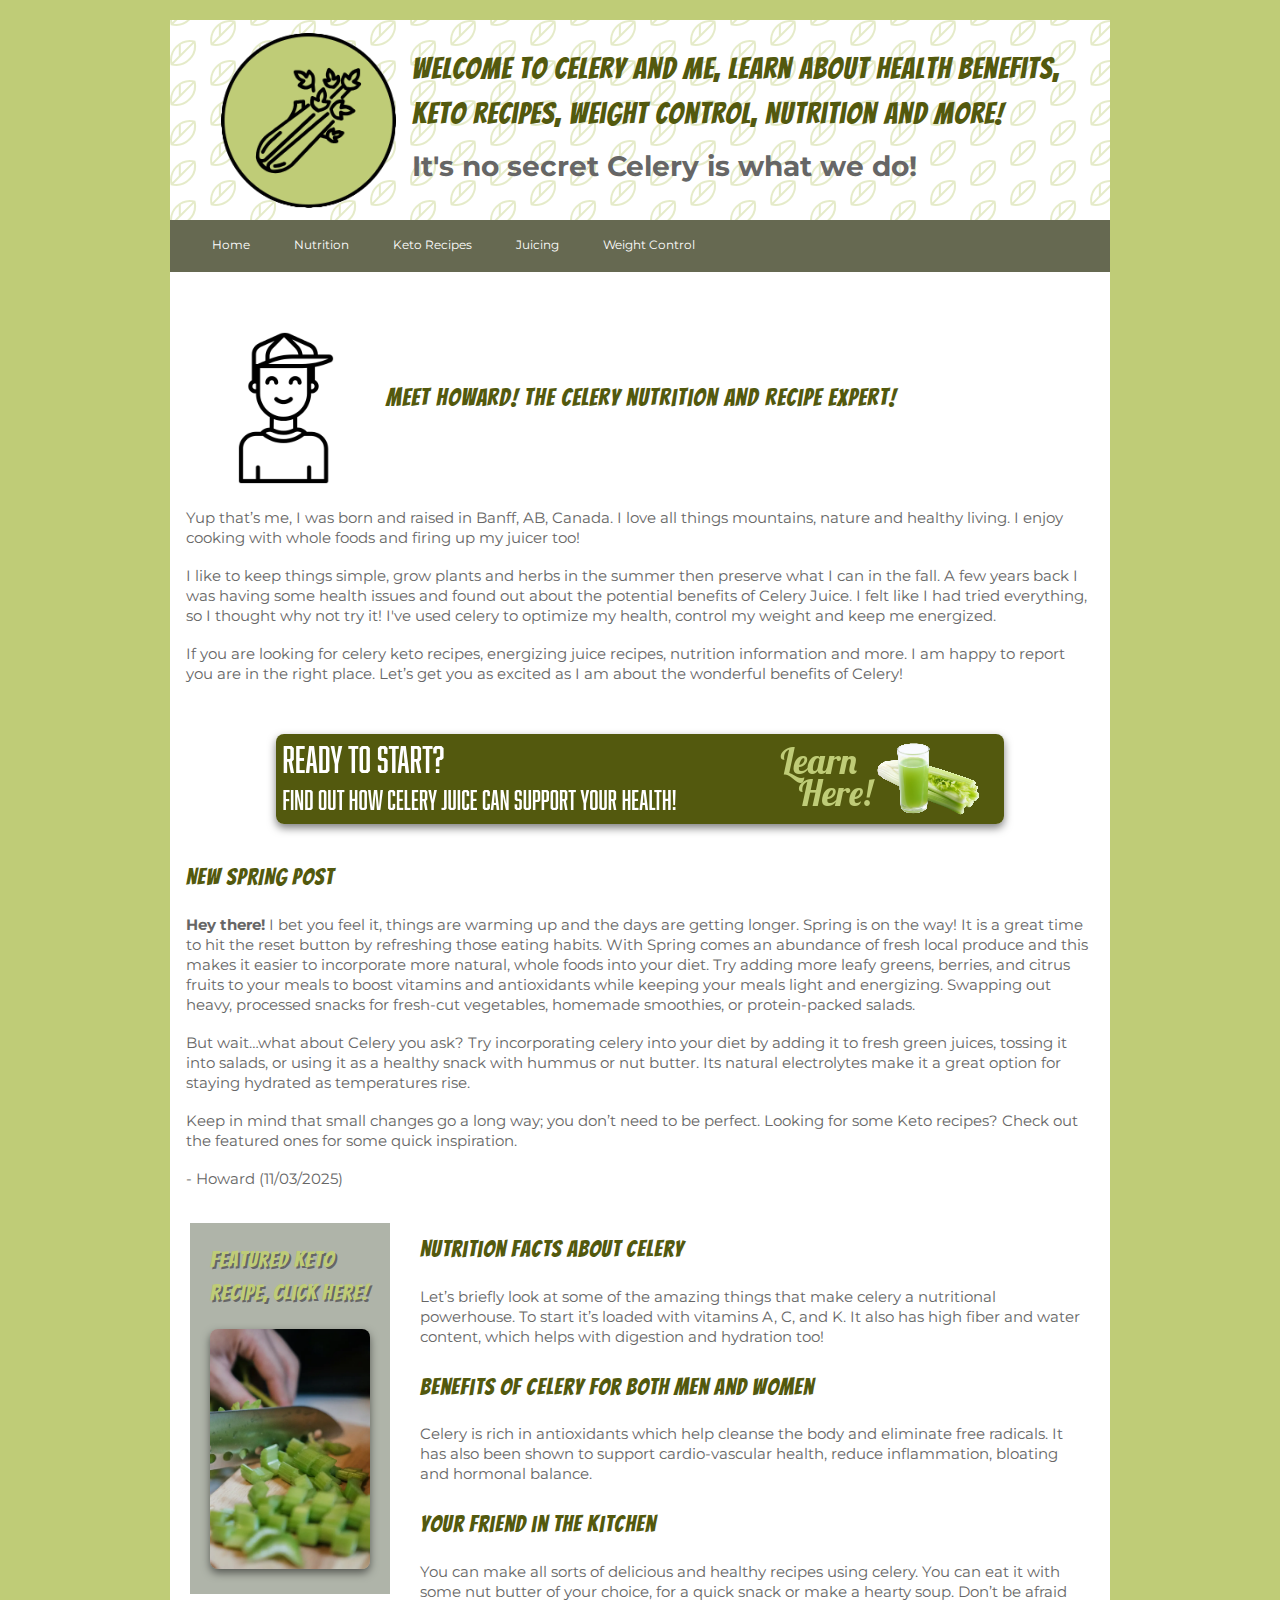
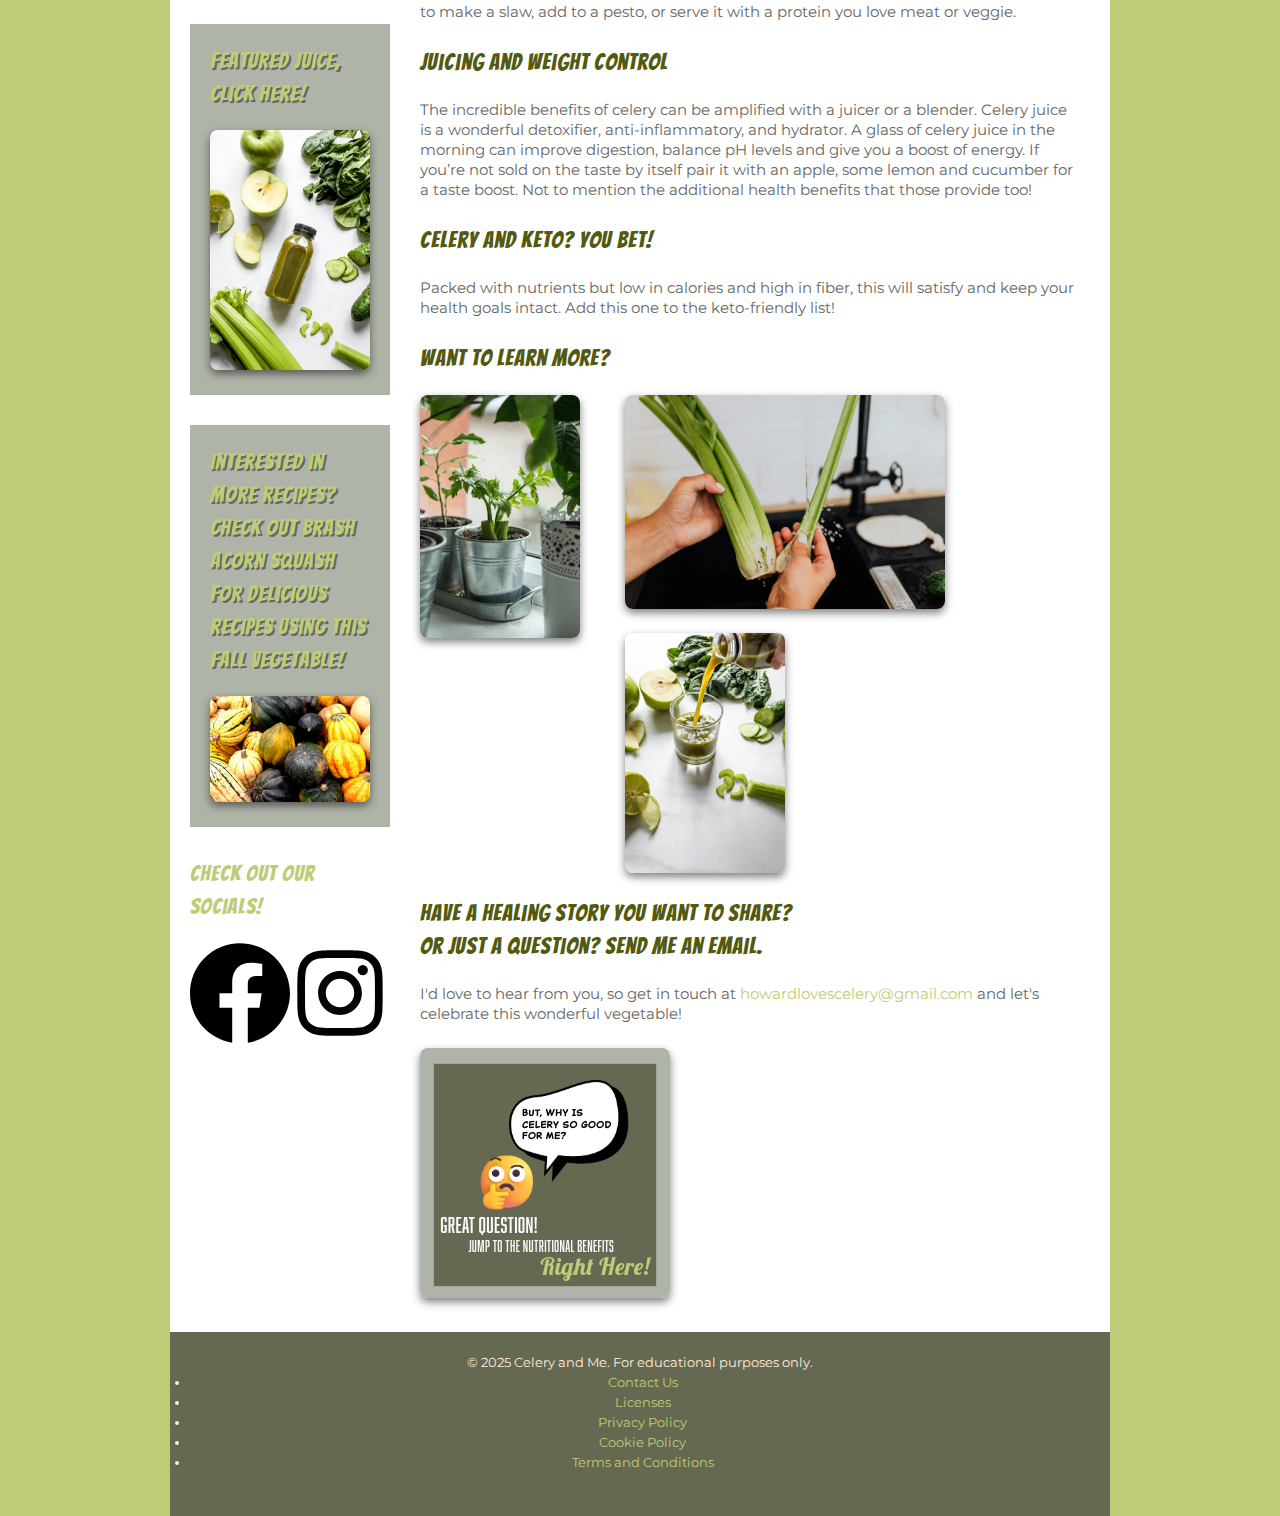
==== commit 37b23ac9: "updated juicing content" ====
--- a/index.html
+++ b/index.html
@@ -165,11 +165,9 @@
           <p>I'd love to hear from you, so get in touch at <a href="mailto:howardlovescelery@gmail.com">howardlovescelery@gmail.com</a> and let's celebrate this wonderful vegetable!
           </article>
           <!-- square advertisement -->
-          <div class="square-flex">
-            <a href="https://celeryandme.netlify.app/nutrition">
-              <img src="images/squarenote-advertisement.png" alt="a advertisement to learn more about nutritional benefits of celery" class="smallbuttonlast" width="250">
-             </a>
-          </div>
+          <a href="https://celeryandme.netlify.app/nutrition">
+            <img src="images/squarenote-advertisement.png" alt="a advertisement to learn more about nutritional benefits of celery" class="smallbuttonlast" width="250">
+          </a>
         </section>
         <!-- end of #content --> 
       </section>
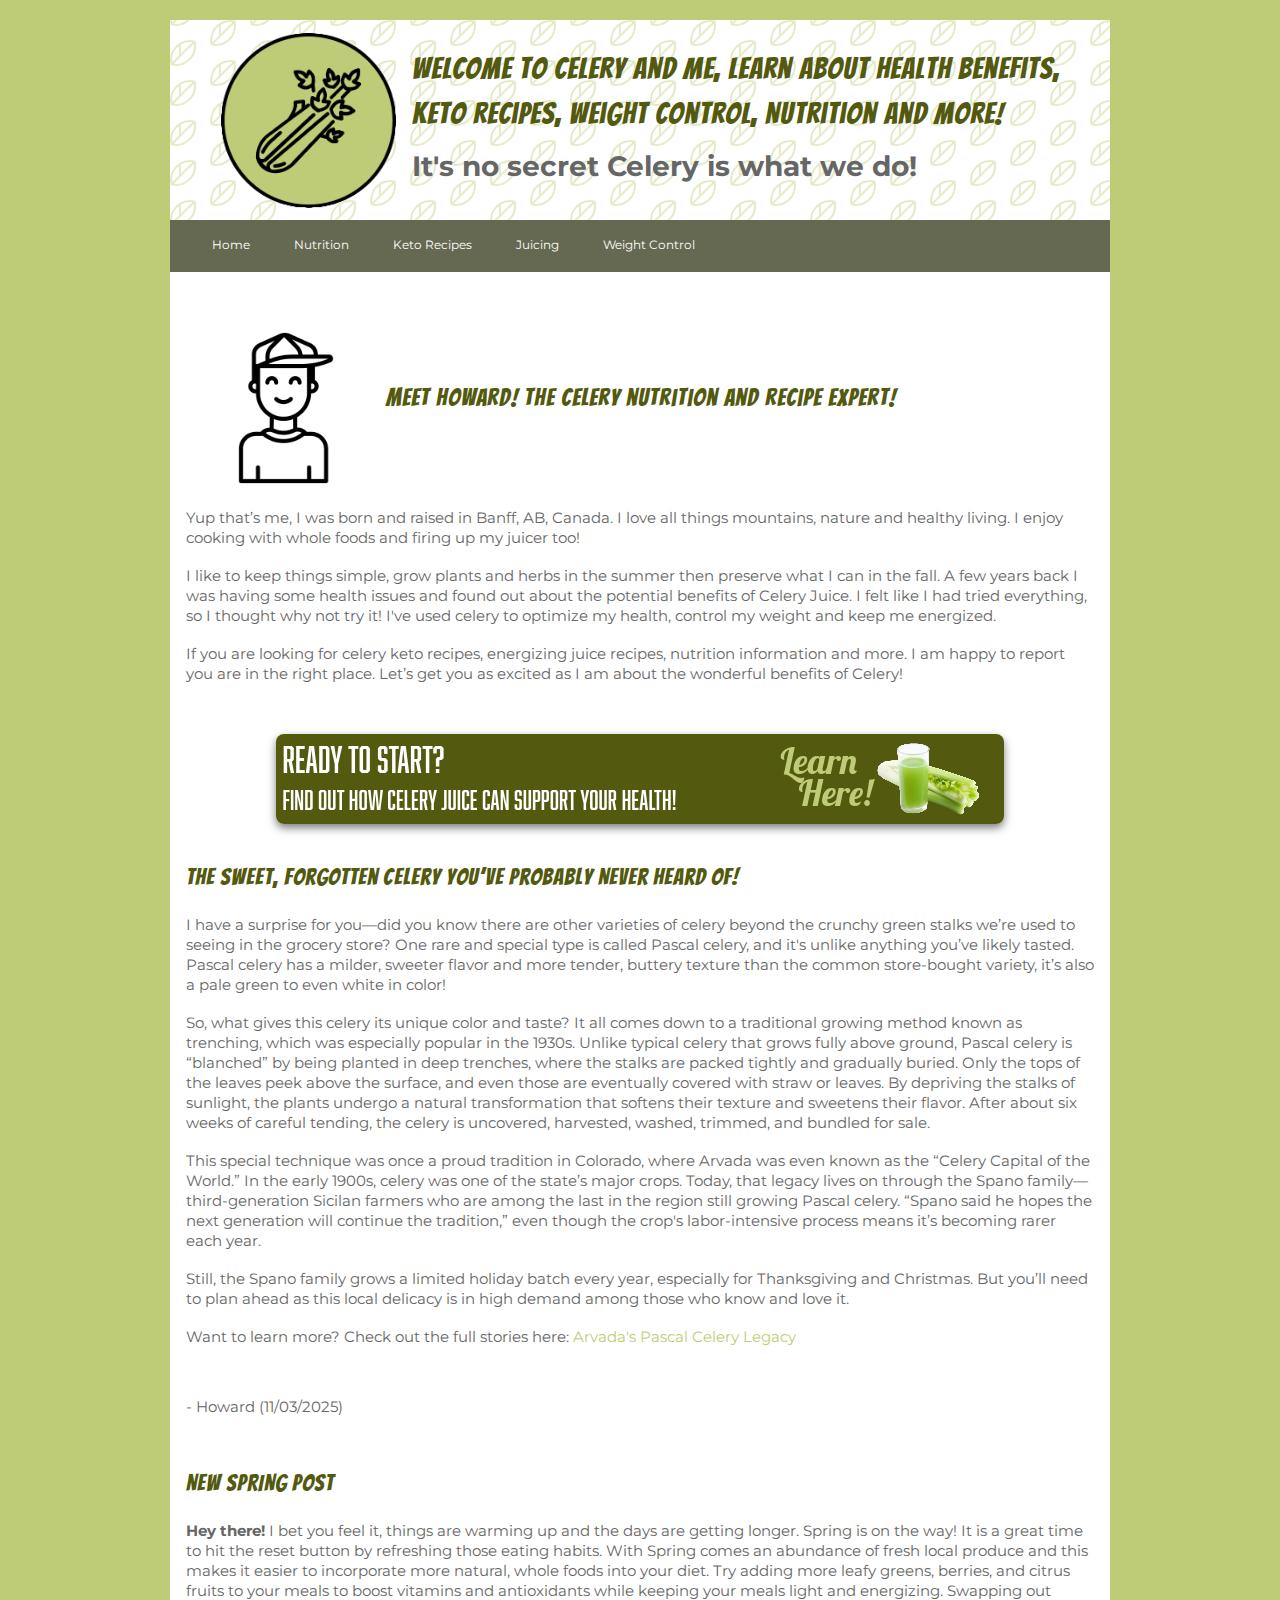
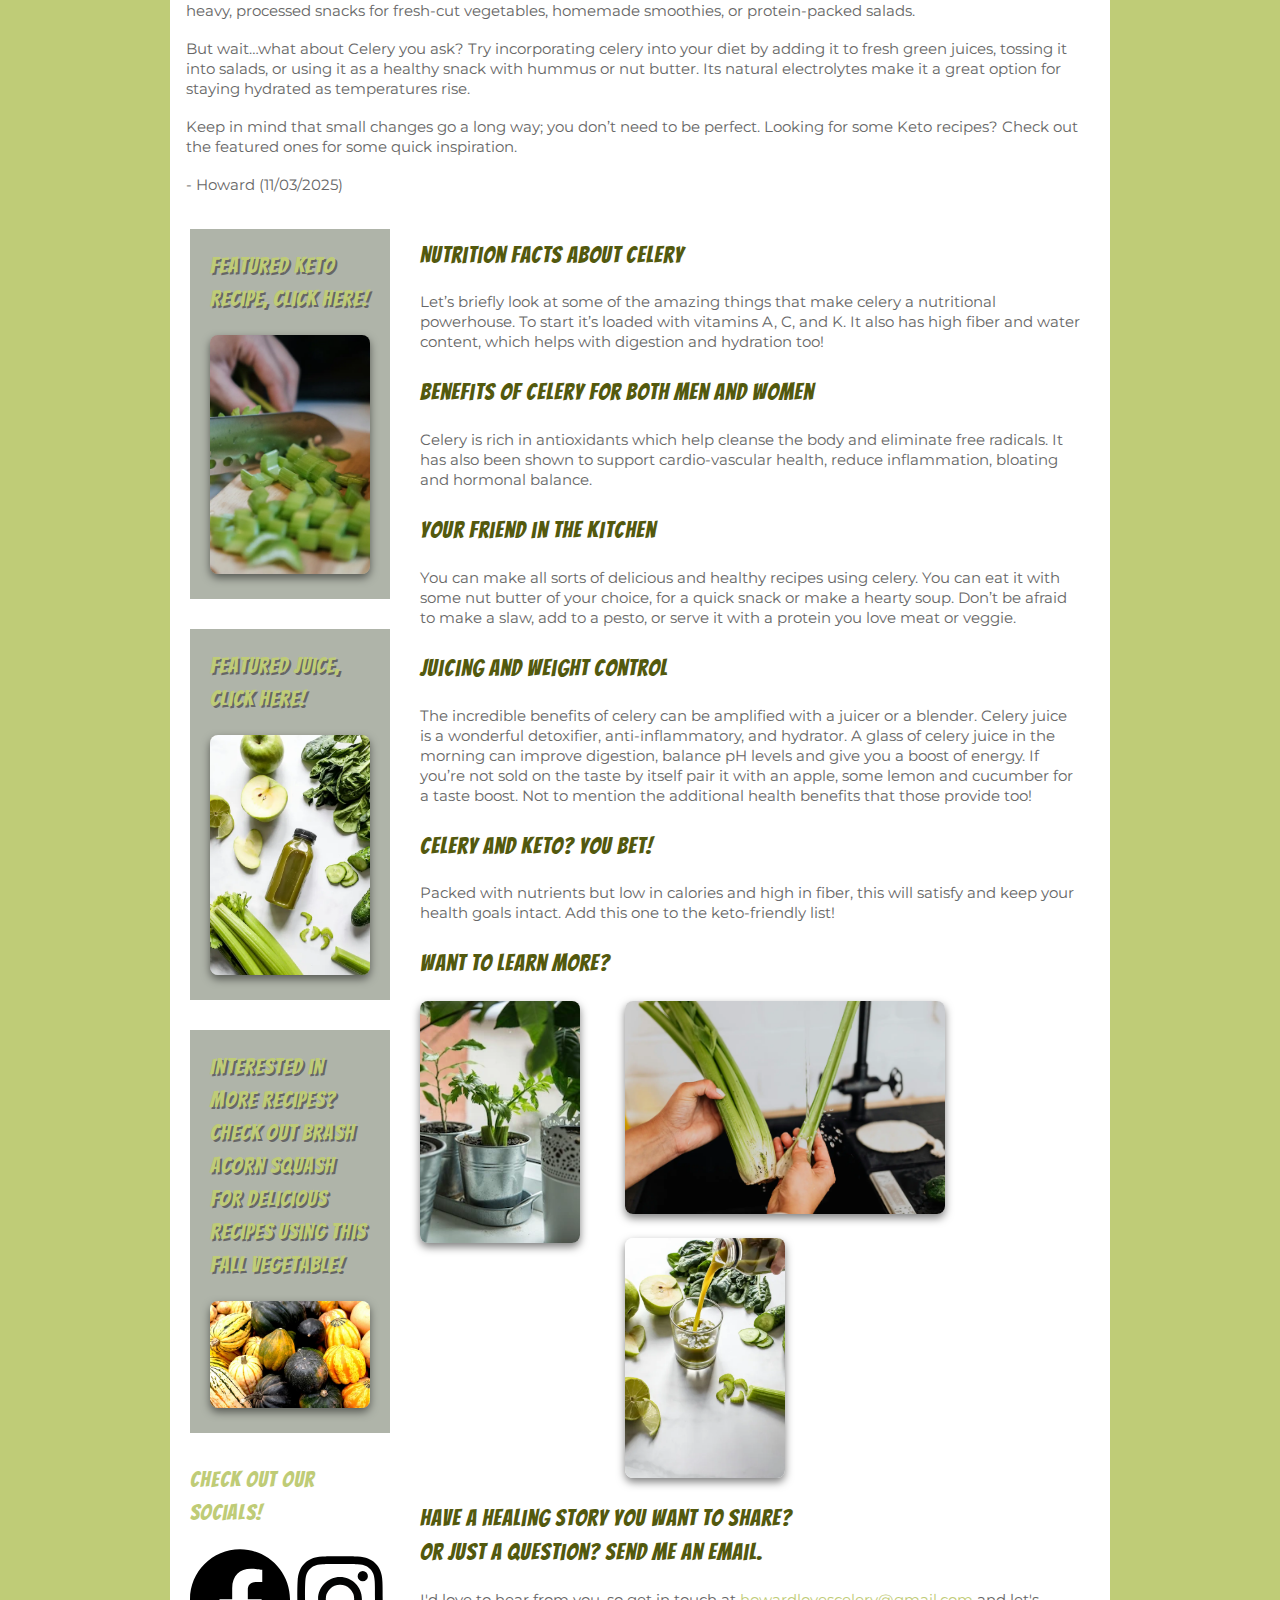
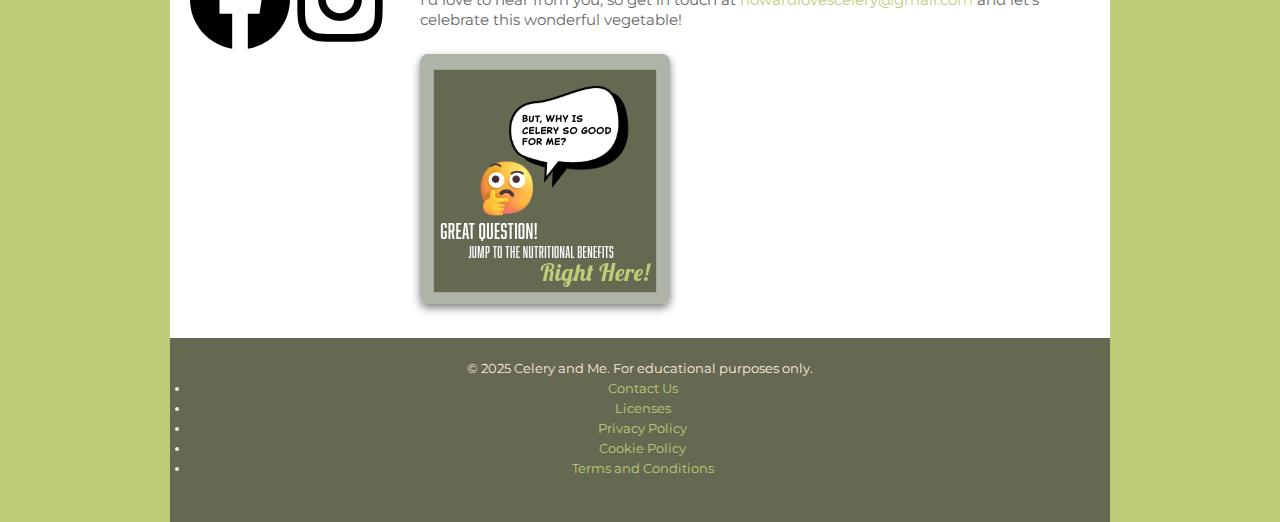
==== commit d76e51c5: "update content" ====
--- a/index.html
+++ b/index.html
@@ -81,7 +81,26 @@
         <!-- leaderbaord advertisement -->
         <div class="leaderboard-flex"><a href="https://celeryandme.netlify.app/juicing-recipes"><img src="images/leaderboard-banner.png" alt="This is a advert for the celery and me website"></a></div>
 
-        <!-- New Post -->
+        <!-- New Post 2 -->
+        <div id="fb-new" class="post flex-container">
+          <h2>The Sweet, Forgotten Celery You’ve Probably Never Heard Of!</h2>
+
+          <p>I have a surprise for you—did you know there are other varieties of celery beyond the crunchy green stalks we’re used to seeing in the grocery store? One rare and special type is called Pascal celery, and it's unlike anything you’ve likely tasted. Pascal celery has a milder, sweeter flavor and more tender, buttery texture than the common store-bought variety, it’s also a pale green to even white in color!</p>
+
+          <p>So, what gives this celery its unique color and taste? It all comes down to a traditional growing method known as trenching, which was especially popular in the 1930s. Unlike typical celery that grows fully above ground, Pascal celery is “blanched” by being planted in deep trenches, where the stalks are packed tightly and gradually buried. Only the tops of the leaves peek above the surface, and even those are eventually covered with straw or leaves. By depriving the stalks of sunlight, the plants undergo a natural transformation that softens their texture and sweetens their flavor. After about six weeks of careful tending, the celery is uncovered, harvested, washed, trimmed, and bundled for sale.</p>
+
+          <p>This special technique was once a proud tradition in Colorado, where Arvada was even known as the “Celery Capital of the World.” In the early 1900s, celery was one of the state’s major crops. Today, that legacy lives on through the Spano family—third-generation Sicilan farmers who are among the last in the region still growing Pascal celery. “Spano said he hopes the next generation will continue the tradition,” even though the crop's labor-intensive process means it’s becoming rarer each year.</p>
+
+          <p>Still, the Spano family grows a limited holiday batch every year, especially for Thanksgiving and Christmas. But you’ll need to plan ahead as this local delicacy is in high demand among those who know and love it.</p>
+
+          <p>Want to learn more? Check out the full stories here: <a href="https://denvergazette.com/news/local/arvada-spano-pascal-celery/article_8d2b2bce-8da1-11ef-ae7f-0f310e8a6d8c.html">Arvada's Pascal Celery Legacy</a></p>
+          <br>
+      </div>
+      <div class="post flex-container">
+        <p>- Howard (11/03/2025)</p>
+      </div>
+
+        <!-- New Post 1 -->
         <div class="post flex-container">
             <h2>NEW SPRING POST</h2>
 
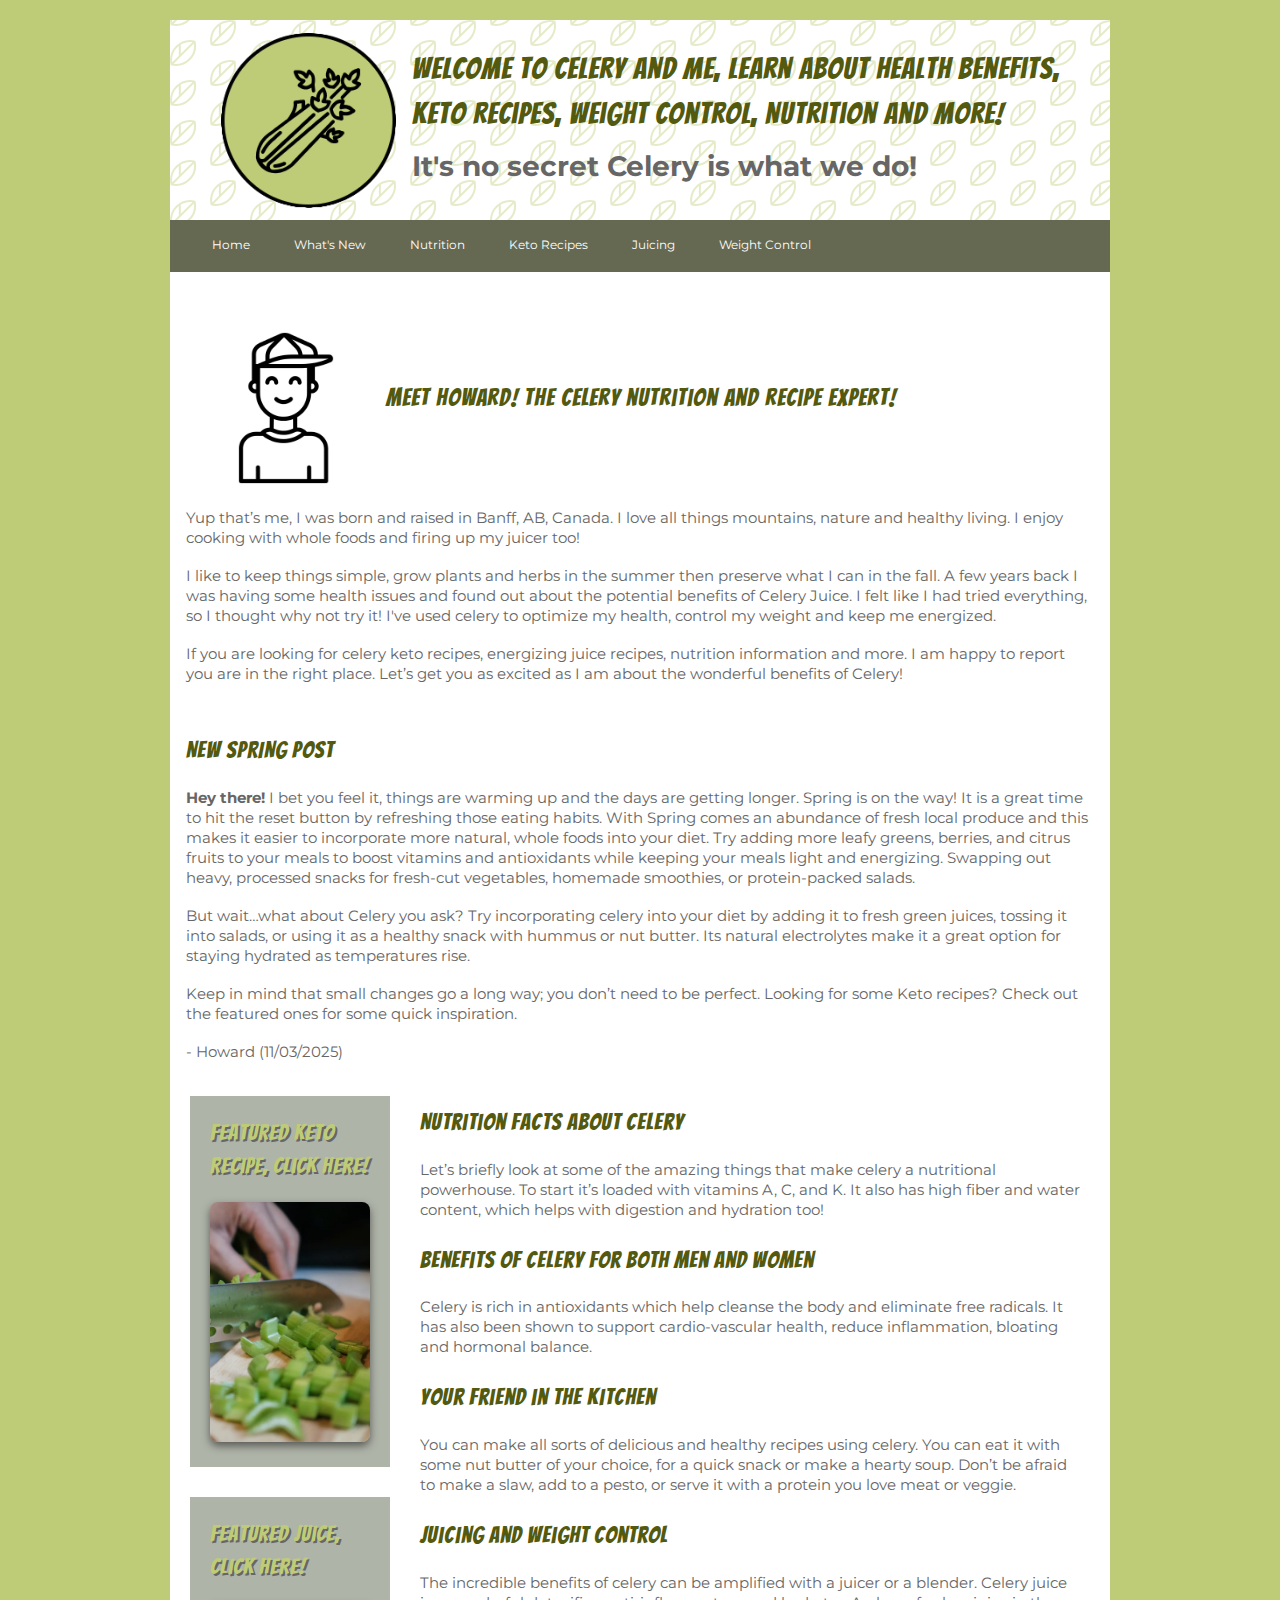
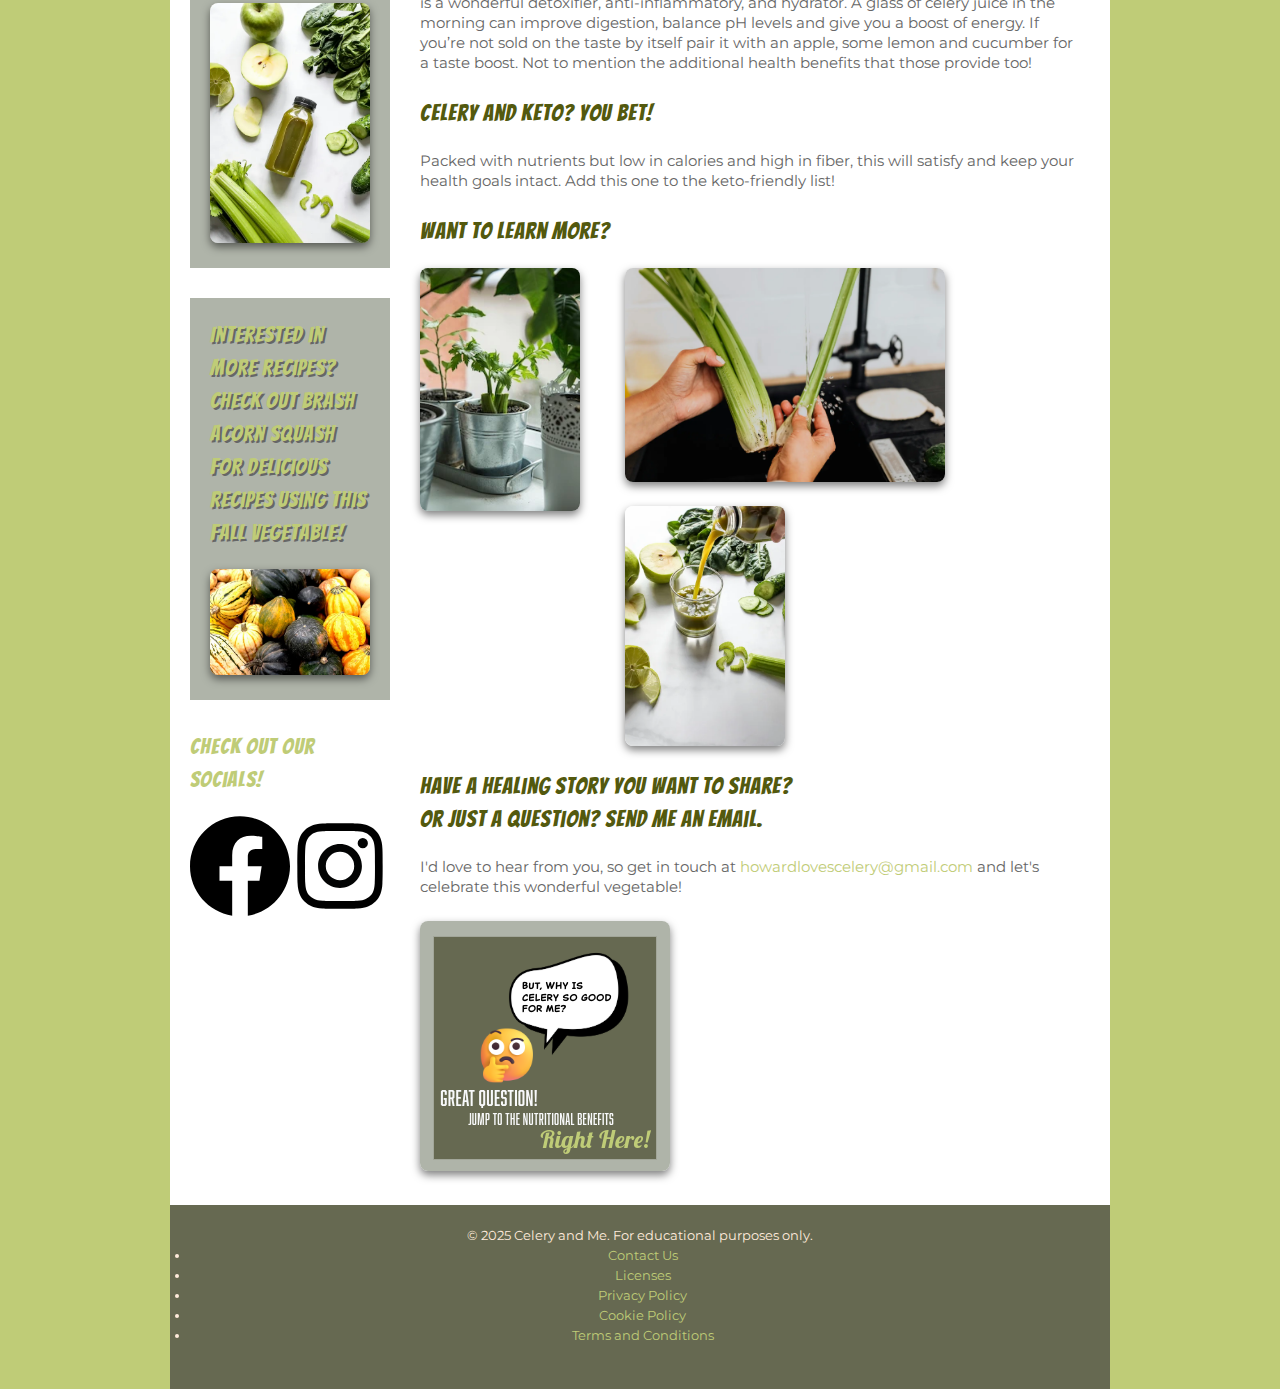
==== commit 4c6ca913: "page 2 added" ====
--- a/index.html
+++ b/index.html
@@ -60,6 +60,7 @@
         <div class="menu">
           <ul>
             <li><a href="/index.html">Home</a></li>
+            <li><a href="/whats-new.html">What's New</a></li>
             <li><a href="/nutrition.html">Nutrition</a></li>
             <li><a href="/keto-recipes.html">Keto Recipes</a></li>
             <li><a href="/juicing-recipes.html">Juicing</a></li>
@@ -77,28 +78,6 @@
           <p>I like to keep things simple, grow plants and herbs in the summer then preserve what I can in the fall. A few years back I was having some health issues and found out about the potential benefits of Celery Juice. I felt like I had tried everything, so I thought why not try it! I've used celery to optimize my health, control my weight and keep me energized.</p>
           <p>If you are looking for celery keto recipes, energizing juice recipes, nutrition information and more. I am happy to report you are in the right place. Let’s get you as excited as I am about the wonderful benefits of Celery!</p>
         </div>
-
-        <!-- leaderbaord advertisement -->
-        <div class="leaderboard-flex"><a href="https://celeryandme.netlify.app/juicing-recipes"><img src="images/leaderboard-banner.png" alt="This is a advert for the celery and me website"></a></div>
-
-        <!-- New Post 2 -->
-        <div id="fb-new" class="post flex-container">
-          <h2>The Sweet, Forgotten Celery You’ve Probably Never Heard Of!</h2>
-
-          <p>I have a surprise for you—did you know there are other varieties of celery beyond the crunchy green stalks we’re used to seeing in the grocery store? One rare and special type is called Pascal celery, and it's unlike anything you’ve likely tasted. Pascal celery has a milder, sweeter flavor and more tender, buttery texture than the common store-bought variety, it’s also a pale green to even white in color!</p>
-
-          <p>So, what gives this celery its unique color and taste? It all comes down to a traditional growing method known as trenching, which was especially popular in the 1930s. Unlike typical celery that grows fully above ground, Pascal celery is “blanched” by being planted in deep trenches, where the stalks are packed tightly and gradually buried. Only the tops of the leaves peek above the surface, and even those are eventually covered with straw or leaves. By depriving the stalks of sunlight, the plants undergo a natural transformation that softens their texture and sweetens their flavor. After about six weeks of careful tending, the celery is uncovered, harvested, washed, trimmed, and bundled for sale.</p>
-
-          <p>This special technique was once a proud tradition in Colorado, where Arvada was even known as the “Celery Capital of the World.” In the early 1900s, celery was one of the state’s major crops. Today, that legacy lives on through the Spano family—third-generation Sicilan farmers who are among the last in the region still growing Pascal celery. “Spano said he hopes the next generation will continue the tradition,” even though the crop's labor-intensive process means it’s becoming rarer each year.</p>
-
-          <p>Still, the Spano family grows a limited holiday batch every year, especially for Thanksgiving and Christmas. But you’ll need to plan ahead as this local delicacy is in high demand among those who know and love it.</p>
-
-          <p>Want to learn more? Check out the full stories here: <a href="https://denvergazette.com/news/local/arvada-spano-pascal-celery/article_8d2b2bce-8da1-11ef-ae7f-0f310e8a6d8c.html">Arvada's Pascal Celery Legacy</a></p>
-          <br>
-      </div>
-      <div class="post flex-container">
-        <p>- Howard (11/03/2025)</p>
-      </div>
 
         <!-- New Post 1 -->
         <div class="post flex-container">
